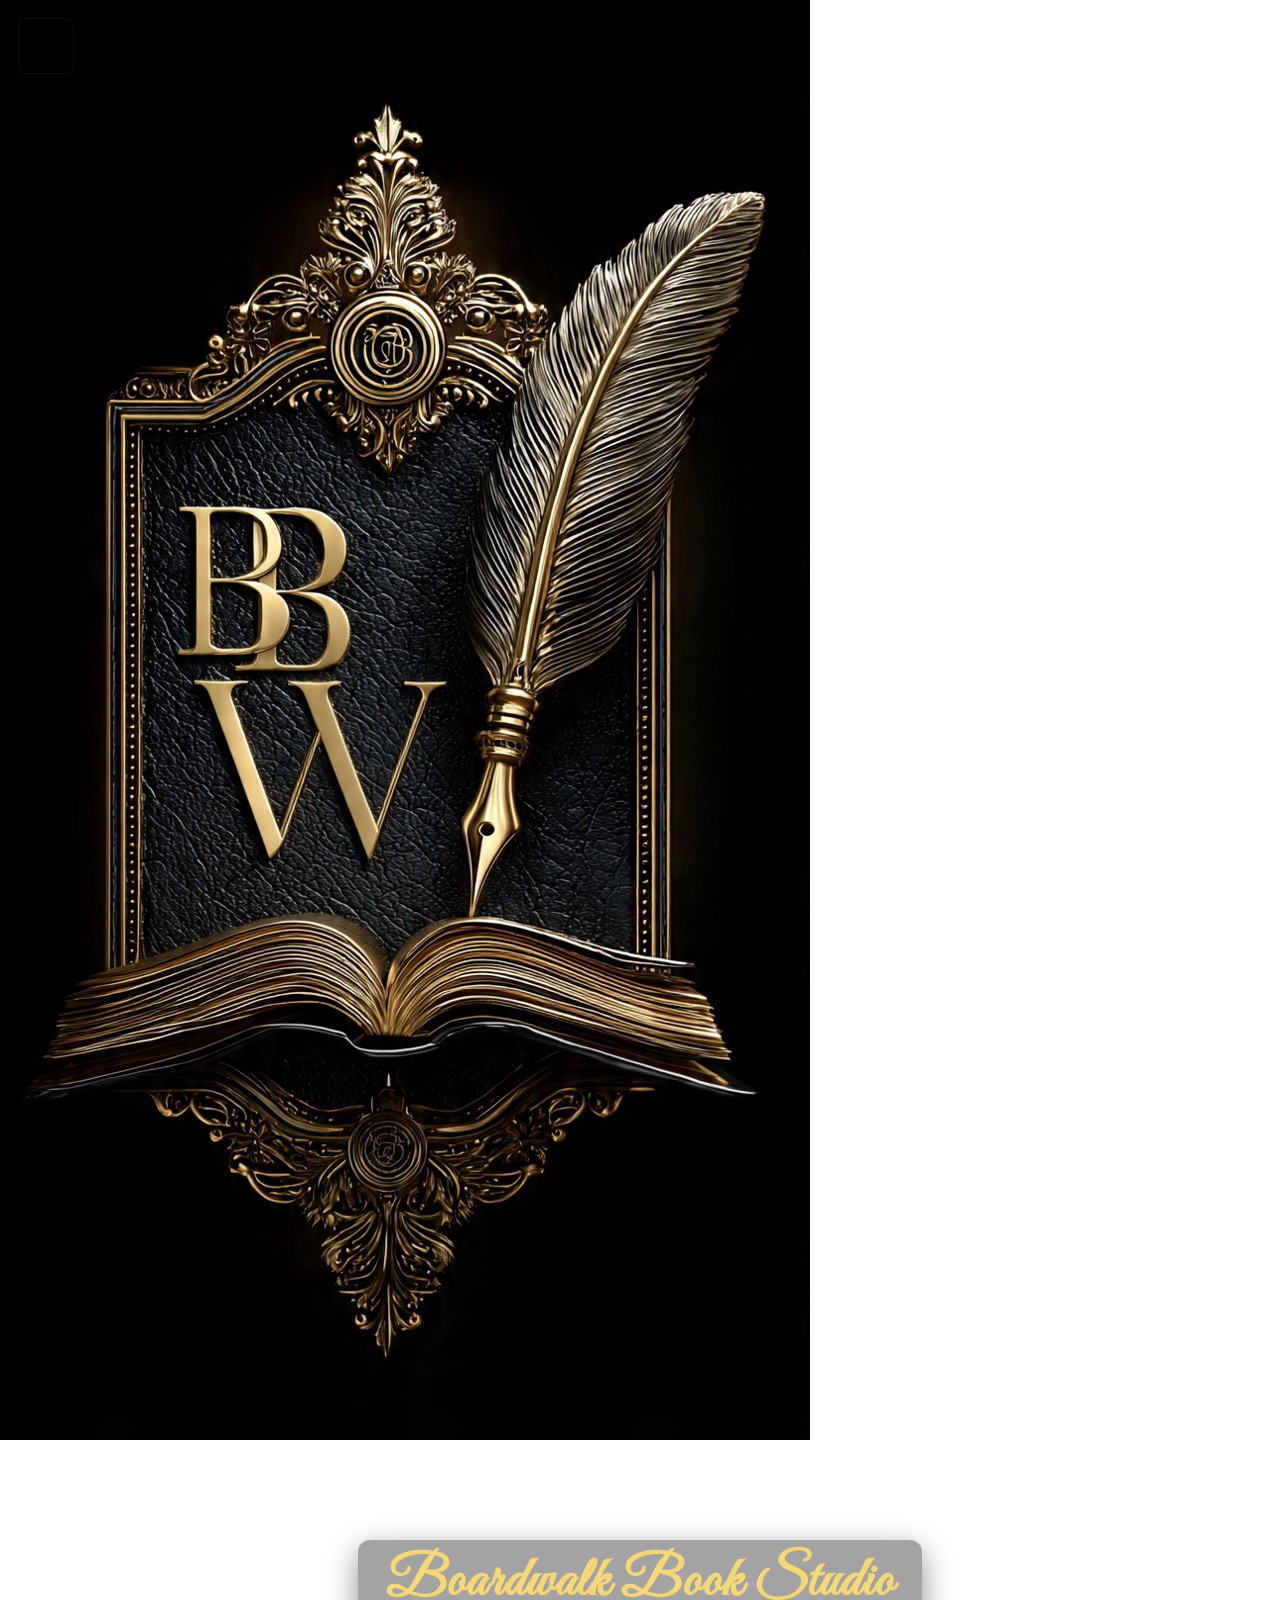
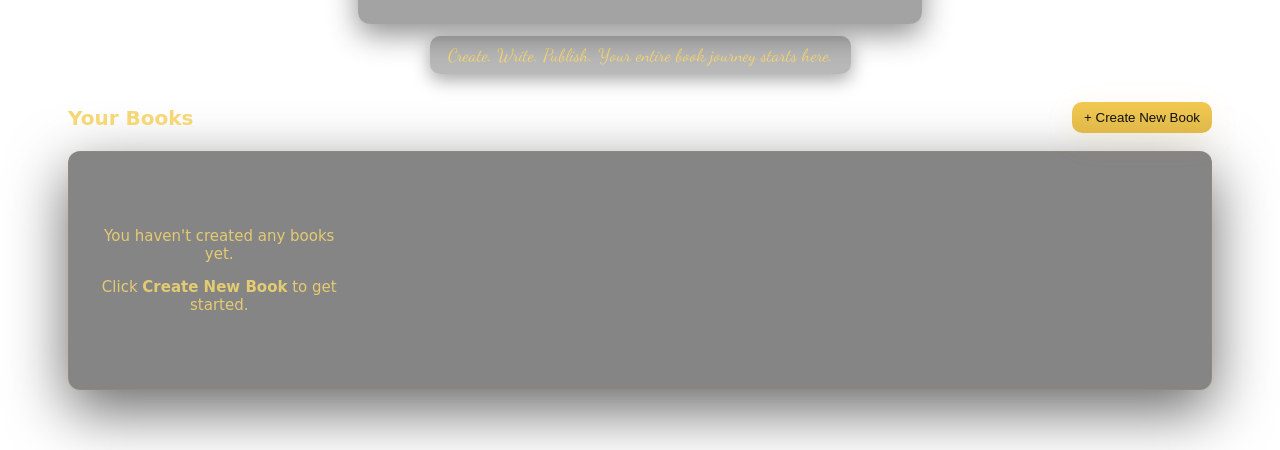
==== index.html @ 31c5962a "Update index.html" ====
<!DOCTYPE html>
<html lang="en">
<head>
  <meta charset="utf-8" />
  <title>Boardwalk Book Studio — Library</title>
  <meta name="viewport" content="width=device-width,initial-scale=1" />
  <link rel="stylesheet" href="css/main.css" />
  <link rel="stylesheet" href="css/index.css" />
</head>
<body>

  <!-- FULLSCREEN BACKGROUND IMAGE (loaded from HTML so path is explicit) -->
  <img src="img/publish-logo.JPG" alt="" aria-hidden="true" class="library-bg-img" />

  <!-- overlay for contrast -->
  <div class="library-bg-overlay" aria-hidden="true"></div>

  <!-- Top-left brand (small clickable logo) -->
  <button id="brandBtn" class="brand-btn" aria-label="Boardwalk Home" title="Boardwalk Home"></button>

  <main id="libraryApp" class="library-app" role="main">

    <!-- HERO -->
    <header class="library-hero" role="banner">
      <h1 class="library-title">Boardwalk Book Studio</h1>
      <p class="library-tagline">Create. Write. Publish. Your entire book journey starts here.</p>
    </header>

    <!-- HEADER BAR -->
    <div class="library-header">
      <h2 class="library-subtitle">Your Books</h2>
      <div class="header-actions">
        <button id="newBookBtn" class="btn btn-gold new-book-btn">+ Create New Book</button>
      </div>
    </div>

    <!-- BOOK GRID PANEL -->
    <section class="library-panel" aria-labelledby="library-heading">
      <div id="bookGrid" class="book-grid" role="list" aria-live="polite"></div>
    </section>

  </main>

  <!-- NEW BOOK MODAL -->
  <div id="newBookModal" class="modal hidden" role="dialog" aria-modal="true" aria-labelledby="modalTitle">
    <div class="modal-content">
      <h2 id="modalTitle" class="modal-title">Create New Book</h2>

      <label class="field-label">Book Title</label>
      <input id="newBookTitle" class="field-input" placeholder="Enter book title" />

      <label class="field-label">Subtitle</label>
      <input id="newBookSubtitle" class="field-input" placeholder="Optional subtitle" />

      <label class="field-label">Author Name</label>
      <input id="newBookAuthor" class="field-input" placeholder="Your name or pen name" />

      <label class="field-label">Genre</label>
      <input id="newBookGenre" class="field-input" placeholder="Fantasy, Thriller, Romance..." />

      <label class="field-label">Audience</label>
      <input id="newBookAudience" class="field-input" placeholder="Adults, YA, Middle Grade..." />

      <label class="field-label">Short Description</label>
      <textarea id="newBookDescription" class="field-input" placeholder="What is this book about?"></textarea>

      <label class="field-label">Cover Image</label>
      <input type="file" id="newBookCover" accept="image/*" class="field-input" />

      <div class="modal-actions">
        <button id="createBookConfirm" class="btn btn-gold modal-btn">Save</button>
        <button id="closeModal" class="btn modal-btn">Cancel</button>
      </div>
    </div>
  </div>

  <script src="js/index.js" type="module"></script>
</body>
</html>
---- css/main.css ----
/* css/main.css for pages/writer.html
   - three-column layout: left tree, center editor, right inspector
   - dark studio look, gold accents
   - toolbar and inspector styles
*/

:root{
  --gold: #f5d776;
  --gold-soft: #f1c94f;
  --bg-dark: #0b0b0b;
  --panel-bg: rgba(6,6,6,0.56);
  --panel-border: rgba(212,175,55,0.08);
  --ui-radius: 12px;
  --shadow-strong: 0 20px 60px rgba(0,0,0,0.6);
  --max-width: 1400px;
}

/* Reset */
* { box-sizing: border-box; }
html, body { height:100%; margin:0; padding:0; background:var(--bg-dark); font-family:Inter,system-ui,-apple-system,"Segoe UI",Roboto,Arial; color:var(--gold-soft); -webkit-font-smoothing:antialiased; }

/* Brand button */
.brand-btn { position:fixed; top:18px; left:18px; width:56px; height:56px; border-radius:8px; border:1px solid rgba(255,255,255,0.04); background:#111; z-index:60; padding:0; display:flex; align-items:center; justify-content:center; }
.brand-btn img { width:100%; height:100%; object-fit:cover; border-radius:6px; }

/* Layout container */
.writer-layout { max-width:var(--max-width); margin:0 auto; padding:36px; display:grid; grid-template-columns:320px 1fr 280px; gap:20px; align-items:start; min-height:calc(100vh - 72px); }

/* Panels */
.panel { background:var(--panel-bg); border-radius:var(--ui-radius); padding:16px; border:1px solid var(--panel-border); box-shadow:var(--shadow-strong); color:var(--gold-soft); }

/* Left sidebar */
.panel-left { overflow:auto; min-height:480px; }

/* Center editor */
.panel-center { display:flex; flex-direction:column; gap:12px; min-height:480px; }

/* Right inspector */
.panel-right { min-height:480px; }

/* Header inputs */
.panel-header { display:flex; gap:12px; align-items:center; }
.chapter-title-input { flex:1; padding:10px 12px; border-radius:10px; border:1px solid rgba(212,175,55,0.08); background:#0b0b0b; color:var(--gold-soft); font-size:18px; }
.chapter-subtitle-input { width:320px; padding:10px 12px; border-radius:10px; border:1px solid rgba(212,175,55,0.08); background:#0b0b0b; color:var(--gold-soft); }

/* Toolbar */
.toolbar { display:flex; gap:8px; align-items:center; flex-wrap:wrap; padding:6px 0; }
.tool-btn { background:transparent; border:1px solid rgba(255,255,255,0.04); color:var(--gold-soft); padding:6px 8px; border-radius:8px; cursor:pointer; font-weight:700; }
.tool-select, .tool-range { background:#0b0b0b; color:var(--gold-soft); border:1px solid rgba(212,175,55,0.06); padding:6px 8px; border-radius:8px; }

/* Editor */
.editor { flex:1; min-height:420px; padding:18px; border-radius:10px; border:1px solid rgba(212,175,55,0.06); background:linear-gradient(180deg, rgba(6,6,6,0.9), rgba(4,4,4,0.95)); color:var(--gold-soft); overflow:auto; outline:none; font-size:16px; line-height:1.6; }
.editor:empty::before { content: attr(data-placeholder); color: rgba(245,215,110,0.28); }

/* Stats */
.stats-panel { display:flex; justify-content:space-between; align-items:center; gap:12px; padding:8px 12px; border-radius:8px; background:rgba(0,0,0,0.45); color:var(--gold-soft); }

/* Tree */
.tree-block { margin-bottom:14px; color:var(--gold-soft); }
.tree-block h4 { margin:0 0 8px 0; font-size:13px; color:var(--gold-soft); font-weight:700; }
.tree-node { padding:8px 10px; border-radius:8px; cursor:pointer; color:var(--gold-soft); }
.tree-node:hover { background: rgba(212,175,55,0.06); color:var(--gold-soft); }
.tree-add-part, .tree-add-chapter { margin:8px 0; padding:6px 8px; border-radius:8px; background:rgba(212,175,55,0.06); border:none; color:var(--gold-soft); cursor:pointer; font-weight:700; }

/* Inspector */
.inspector-heading { margin:0 0 12px 0; color:var(--gold-soft); font-size:16px; }
.inspector-row { display:flex; flex-direction:column; gap:6px; margin-bottom:12px; }
.inspector-row label { font-size:12px; color:rgba(245,215,110,0.9); }
.inspector-value { background: rgba(0,0,0,0.28); padding:8px 10px; border-radius:8px; color:var(--gold-soft); border:1px solid rgba(212,175,55,0.04); min-height:28px; display:flex; align-items:center; }

/* Inspector actions */
.inspector-actions { display:flex; gap:8px; margin-top:8px; }
.dock-btn { padding:8px 10px; border-radius:8px; border:none; background:linear-gradient(180deg,var(--gold-soft),#d4a83a); color:#111; cursor:pointer; font-weight:700; }

/* Scene break style */
.scene-break { margin:12px 0; text-align:center; color:rgba(245,215,110,0.6); }

/* Empty state */
.empty-state { text-align:center; color:rgba(245,215,110,0.75); padding:20px; }

/* Responsive */
@media (max-width: 1100px) {
  .writer-layout { grid-template-columns: 280px 1fr; }
  .panel-right { display:none; } /* hide inspector on smaller screens */
}
@media (max-width: 720px) {
  .writer-layout { grid-template-columns: 1fr; padding:18px; gap:12px; }
  .chapter-subtitle-input { width:100%; }
  .brand-btn { display:none; }
}
---- css/index.css ----
/* index.css
   Final, production-ready stylesheet for the Library (index) page.
   - Fullscreen background uses img/publish-logo.JPG
   - Translucent black panels and cards
   - Hero and book titles in gold cursive
   - Gold UI accents and readable contrast
   - Paths assume this file lives in css/ and images in ../img/ or img/
*/

/* Import cursive fonts */
@import url('https://fonts.googleapis.com/css2?family=Great+Vibes&family=Dancing+Script:wght@400;700&display=swap');

:root{
  --gold: #f5d776;
  --gold-strong: #e0b84a;
  --gold-soft: #f1c94f;
  --trans-black: rgba(0,0,0,0.48);
  --trans-black-soft: rgba(0,0,0,0.30);
  --panel-border: rgba(212,175,55,0.08);
  --glass-white: rgba(255,255,255,0.06);
  --shadow-strong: 0 20px 60px rgba(0,0,0,0.6);
  --ui-radius: 12px;
  --max-width: 1200px;
}

/* Reset + base */
* { box-sizing: border-box; }
html, body {
  height: 100%;
  margin: 0;
  padding: 0;
  background: transparent;
  font-family: Inter, system-ui, -apple-system, "Segoe UI", Roboto, "Helvetica Neue", Arial;
  -webkit-font-smoothing: antialiased;
  -moz-osx-font-smoothing: grayscale;
  color: var(--gold);
}

/* Fullscreen background (image you provided) */
.library-bg {
  position: fixed;
  inset: 0;
  background:
    linear-gradient(rgba(0,0,0,0.46), rgba(0,0,0,0.56)),
    url('img/publish-logo.JPG') center/cover no-repeat;
  z-index: -1;
  will-change: transform;
}

/* Small top-left brand button (uses same image) */
.brand-btn {
  position: fixed;
  top: 18px;
  left: 18px;
  width: 56px;
  height: 56px;
  border-radius: 8px;
  background: url('img/publish-logo.JPG') center/cover no-repeat;
  background-size: cover;
  border: 1px solid rgba(255,255,255,0.06);
  box-shadow: 0 6px 20px rgba(0,0,0,0.6);
  z-index: 20;
  cursor: pointer;
}

/* Main container */
#libraryApp {
  position: relative;
  z-index: 10;
  max-width: var(--max-width);
  margin: 0 auto;
  padding: 96px 28px 60px;
  box-sizing: border-box;
}

/* HERO layout */
.library-hero {
  display: flex;
  flex-direction: column;
  align-items: center;
  gap: 12px;
  margin-bottom: 28px;
}

/* Hero title: gold cursive on translucent black block */
.library-title {
  font-family: "Great Vibes", cursive;
  font-size: 56px;
  line-height: 1;
  color: var(--gold);
  display: inline-block;
  background: rgba(0,0,0,0.36);
  padding: 14px 28px;
  border-radius: 12px;
  backdrop-filter: blur(6px);
  -webkit-backdrop-filter: blur(6px);
  box-shadow: 0 10px 30px rgba(0,0,0,0.45);
  margin: 0;
  text-align: center;
  letter-spacing: 0.02em;
}

/* Tagline: script font, gold */
.library-tagline {
  font-family: "Dancing Script", cursive;
  font-size: 18px;
  color: var(--gold);
  display: inline-block;
  background: rgba(0,0,0,0.28);
  padding: 8px 18px;
  border-radius: 10px;
  text-align: center;
  box-shadow: 0 6px 18px rgba(0,0,0,0.35);
  margin: 0;
}

/* Header bar */
.library-header {
  display: flex;
  justify-content: space-between;
  align-items: center;
  margin-bottom: 18px;
}
.library-subtitle {
  font-size: 20px;
  color: var(--gold);
  margin: 0;
}
.header-actions { display:flex; gap:12px; align-items:center; }

/* Buttons */
.btn {
  background: transparent;
  border: 1px solid rgba(245,215,110,0.08);
  color: var(--gold);
  padding: 8px 12px;
  border-radius: 10px;
  cursor: pointer;
}
.btn-gold {
  background: linear-gradient(180deg, var(--gold-soft), var(--gold-strong));
  color: #111;
  border: none;
  box-shadow: 0 8px 30px rgba(212,175,55,0.12);
}

/* Panel: translucent black */
.library-panel {
  background: var(--trans-black);
  border-radius: var(--ui-radius);
  padding: 20px;
  border: 1px solid var(--panel-border);
  box-shadow: var(--shadow-strong);
}

/* Grid */
.book-grid {
  display: grid;
  grid-template-columns: repeat(auto-fill, minmax(220px, 1fr));
  gap: 20px;
}

/* Card: translucent black card with gold text */
.book-card {
  background: rgba(0,0,0,0.36);
  border-radius: 12px;
  padding: 12px;
  color: var(--gold);
  display: flex;
  flex-direction: column;
  gap: 10px;
  border: 1px solid rgba(212,175,55,0.06);
  transition: transform .18s ease, box-shadow .18s ease;
  backdrop-filter: blur(4px);
}
.book-card:hover {
  transform: translateY(-6px);
  box-shadow: 0 18px 40px rgba(0,0,0,0.6), 0 0 18px rgba(245,215,110,0.06);
  border-color: rgba(245,215,110,0.12);
}

/* Cover */
.book-cover {
  height: 150px;
  border-radius: 8px;
  overflow: hidden;
  background: linear-gradient(180deg,#111,#000);
  display: flex;
  align-items: center;
  justify-content: center;
  border: 1px solid rgba(212,175,55,0.04);
}
.book-cover img { width:100%; height:100%; object-fit:cover; }

/* Info - book title uses cursive gold on translucent black label */
.book-title {
  font-family: "Dancing Script", cursive;
  font-size: 20px;
  color: var(--gold);
  display: inline-block;
  background: rgba(0,0,0,0.28);
  padding: 6px 10px;
  border-radius: 8px;
  box-shadow: 0 6px 18px rgba(0,0,0,0.28);
  margin-bottom: 4px;
}
.book-subtitle {
  font-size: 13px;
  color: rgba(245,215,110,0.95);
}
.book-author {
  font-size: 12px;
  color: rgba(245,215,110,0.85);
}

/* Actions */
.book-actions { display:flex; gap:8px; margin-top:6px; }
.book-actions button { padding:6px 8px; border-radius:8px; border:none; background:rgba(245,215,110,0.08); color:#111; cursor:pointer; }

/* Empty state */
.empty-state { text-align:center; color: rgba(245,215,110,0.85); padding:40px 0; font-size:15px; }

/* Modal */
.modal {
  position: fixed;
  inset: 0;
  display: flex;
  align-items: center;
  justify-content: center;
  background: rgba(0,0,0,0.72);
  z-index: 9999;
}
.modal.hidden { display: none; }
.modal-content {
  width: 420px;
  background: rgba(0,0,0,0.36);
  border-radius: 12px;
  padding: 22px;
  border: 1px solid rgba(212,175,55,0.08);
  box-shadow: 0 20px 60px rgba(0,0,0,0.7);
  backdrop-filter: blur(6px);
}
.modal-title { color: var(--gold); text-align:center; margin:0 0 12px 0; font-size:20px; }
.field-input, textarea.field-input {
  width:100%;
  padding:10px;
  border-radius:8px;
  border:1px solid rgba(212,175,55,0.06);
  background: rgba(0,0,0,0.28);
  color: var(--gold);
  margin-bottom:10px;
  box-sizing:border-box;
}
.modal-actions { display:flex; gap:10px; justify-content:space-between; }
.modal-btn { width:48%; padding:10px; border-radius:8px; cursor:pointer; }

/* Accessibility: focus outlines */
button:focus, input:focus, textarea:focus {
  outline: 2px solid rgba(245,215,110,0.35);
  outline-offset: 2px;
}

/* Responsive tweaks */
@media (max-width: 720px) {
  .library-title { font-size: 36px; padding: 10px 18px; }
  .library-tagline { font-size: 14px; padding: 6px 12px; }
  #libraryApp { padding: 64px 18px 40px; }
  .book-grid { grid-template-columns: repeat(auto-fill, minmax(180px, 1fr)); gap:14px; }
  .book-cover { height: 130px; }
}
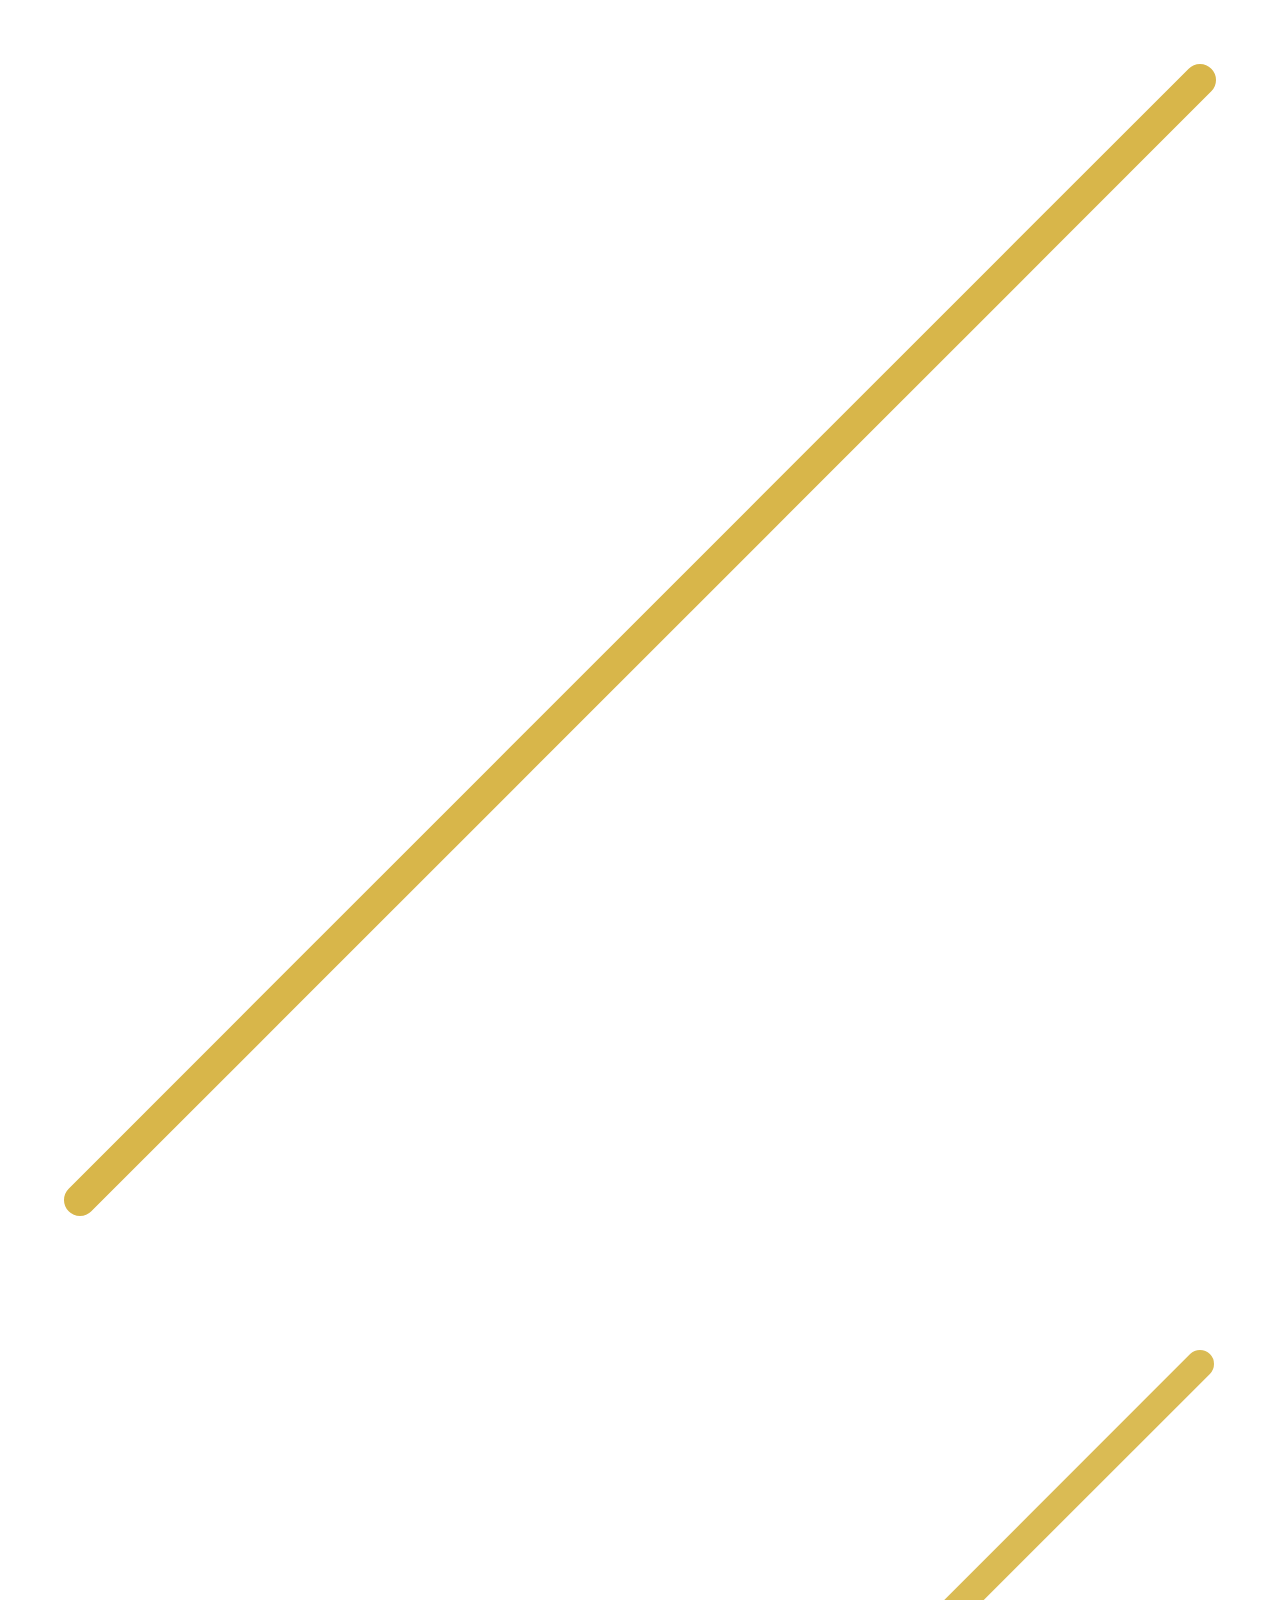
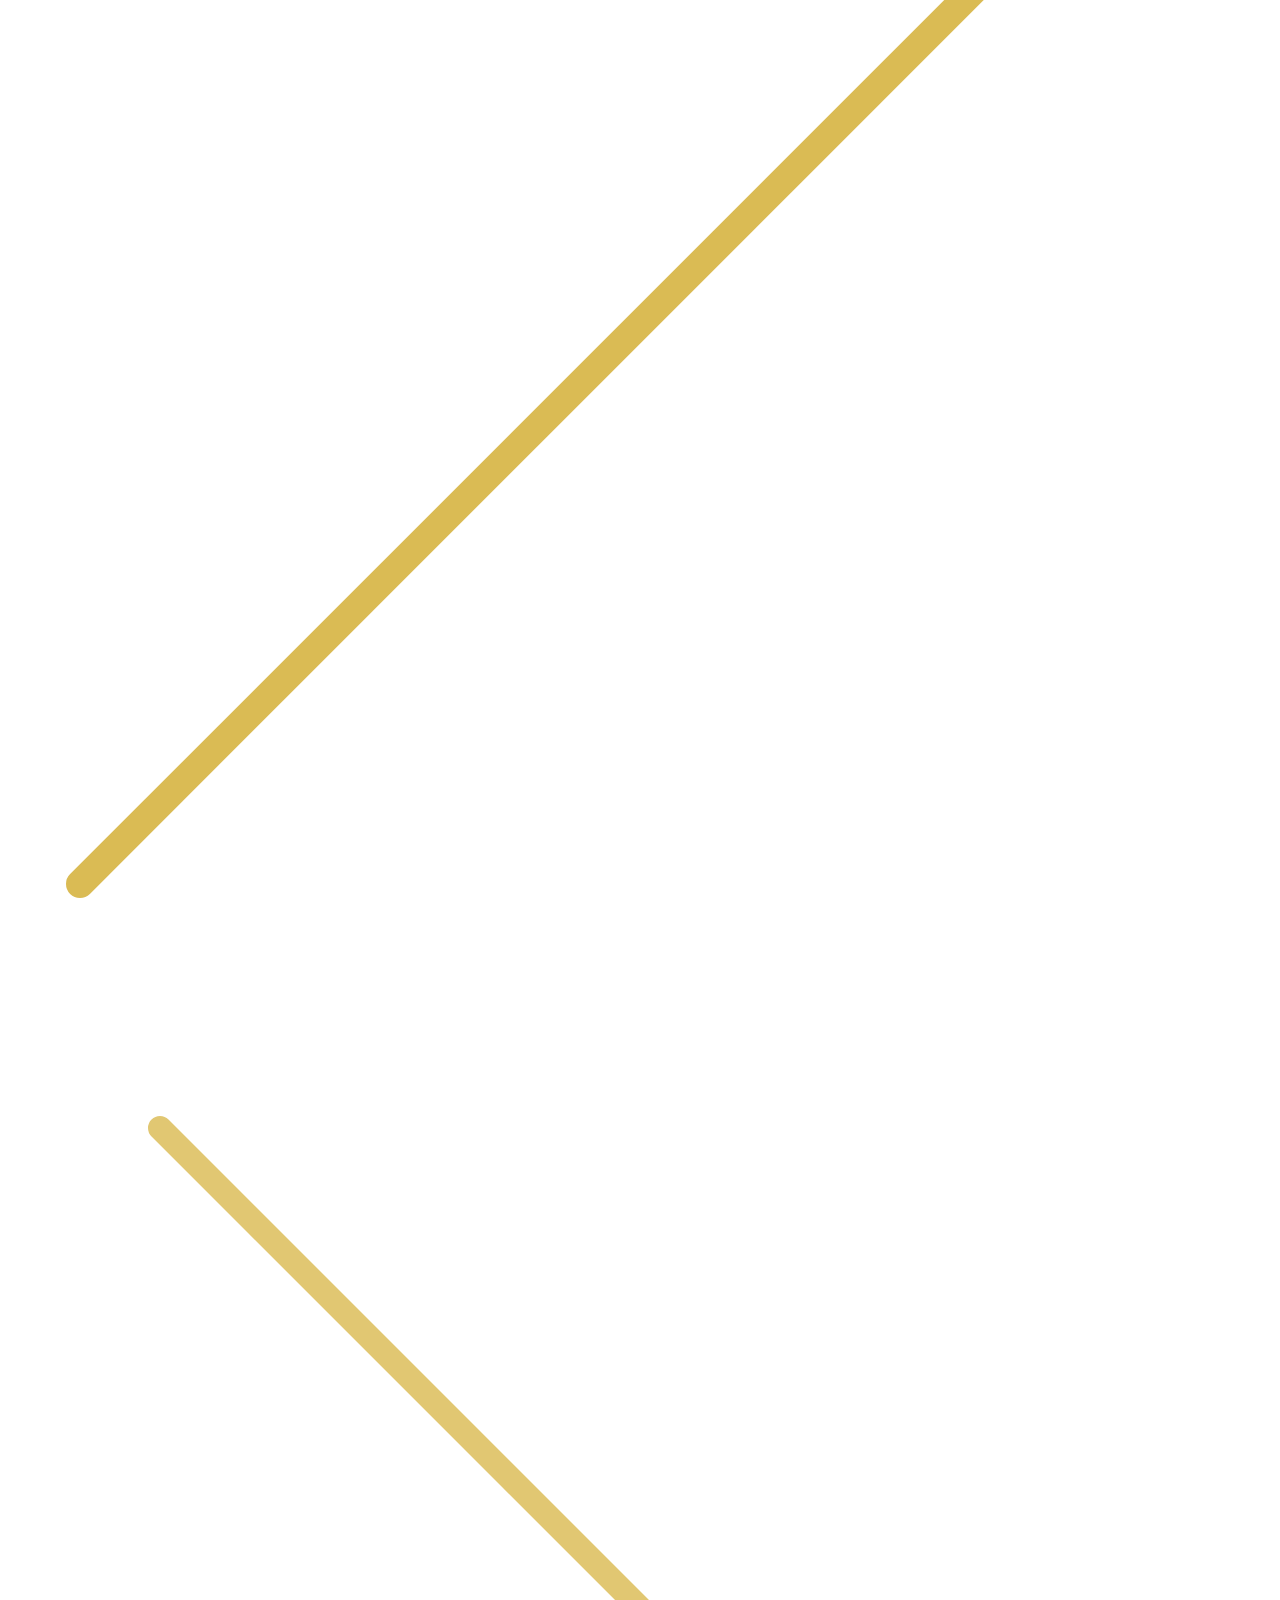
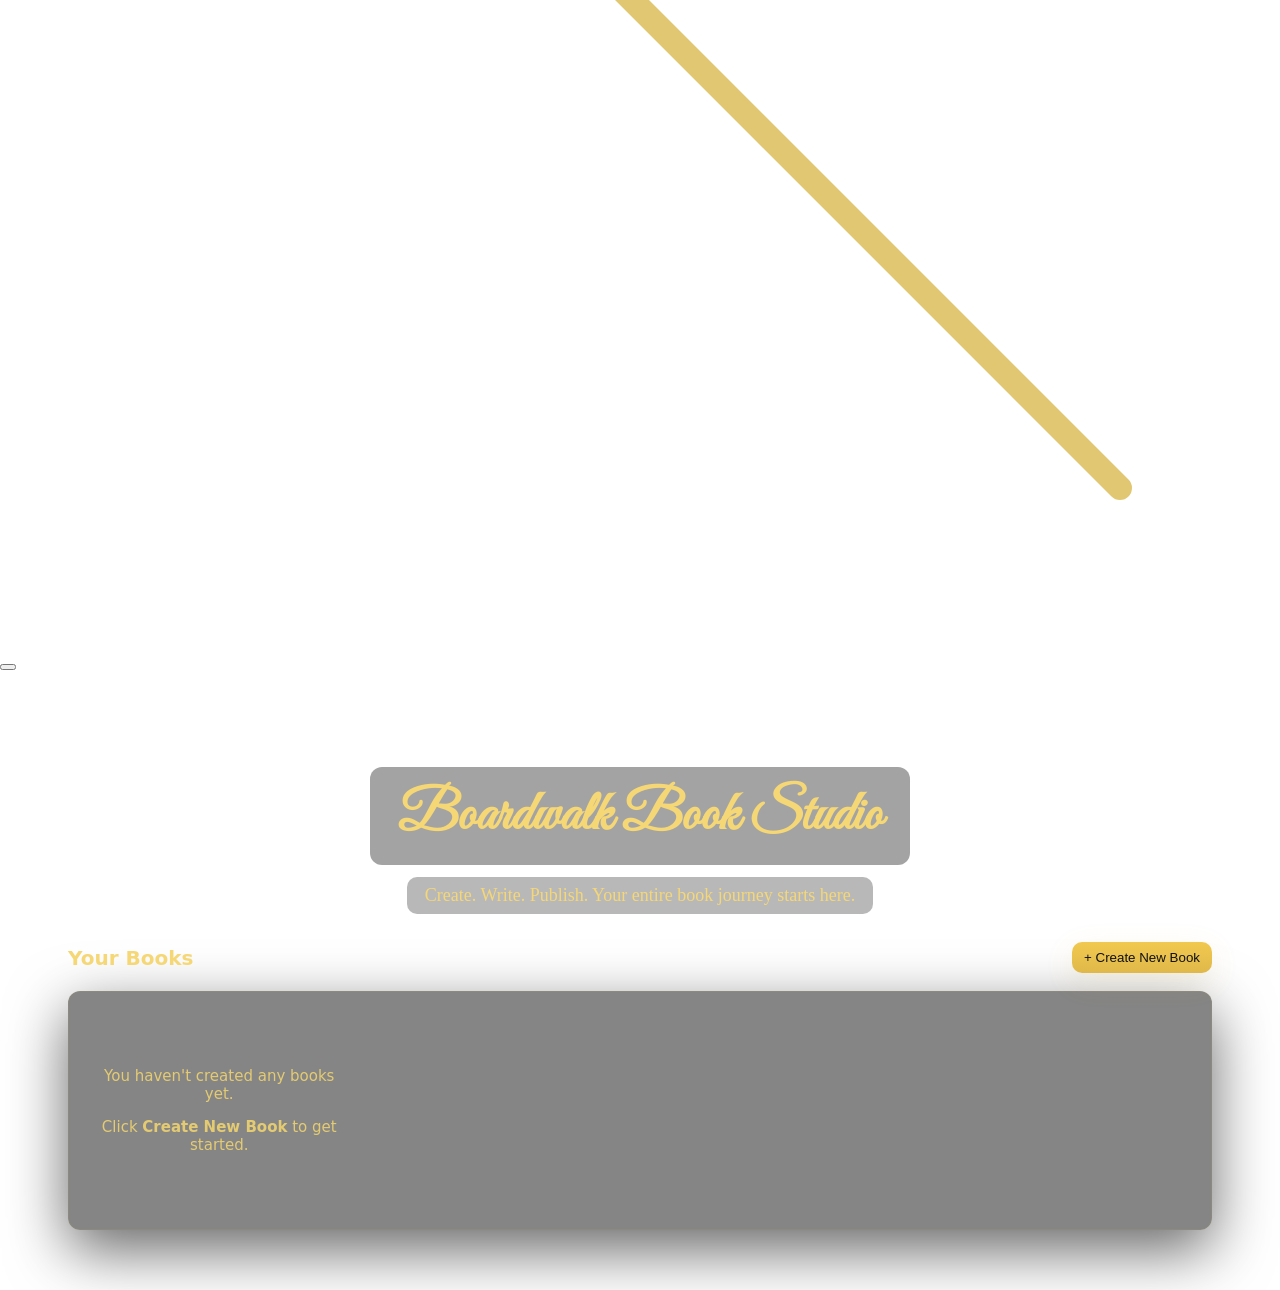
==== commit 70af6c91: "Update index.html" ====
--- a/index.html
+++ b/index.html
@@ -4,16 +4,31 @@
   <meta charset="utf-8" />
   <title>Boardwalk Book Studio — Library</title>
   <meta name="viewport" content="width=device-width,initial-scale=1" />
-  <link rel="stylesheet" href="css/main.css" />
+
+  <!-- ONLY index.css is loaded here (main.css removed as requested) -->
   <link rel="stylesheet" href="css/index.css" />
+
+  <!-- Fonts -->
+  <link rel="preconnect" href="https://fonts.googleapis.com">
+  <link rel="preconnect" href="https://fonts.gstatic.com" crossorigin>
+  <link href="https://fonts.googleapis.com/css2?family=Great+Vibes&family=Cormorant+Garamond:wght@600;700&display=swap" rel="stylesheet">
+
+  <!-- Favicon / social preview -->
+  <link rel="icon" type="image/jpeg" href="img/publish-logo.jpg" />
+  <meta property="og:title" content="Boardwalk Book Studio" />
+  <meta property="og:description" content="Create. Write. Publish. Your entire book journey starts here." />
+  <meta property="og:image" content="img/publish-logo.jpg" />
+  <meta name="twitter:card" content="summary_large_image" />
+  <meta name="twitter:image" content="img/publish-logo.jpg" />
 </head>
 <body>
 
-  <!-- FULLSCREEN BACKGROUND IMAGE (loaded from HTML so path is explicit) -->
-  <img src="img/publish-logo.JPG" alt="" aria-hidden="true" class="library-bg-img" />
-
-  <!-- overlay for contrast -->
-  <div class="library-bg-overlay" aria-hidden="true"></div>
+  <!-- Decorative feathers (non-blocking) -->
+  <div class="feathers" aria-hidden="true">
+    <svg class="feather f1" viewBox="0 0 64 64" xmlns="http://www.w3.org/2000/svg" aria-hidden="true"><path d="M4 60c18-18 40-40 56-56" fill="none" stroke="rgba(212,175,55,0.9)" stroke-width="1.6" stroke-linecap="round" stroke-linejoin="round"/></svg>
+    <svg class="feather f2" viewBox="0 0 64 64" xmlns="http://www.w3.org/2000/svg" aria-hidden="true"><path d="M60 4C42 22 20 44 4 60" fill="none" stroke="rgba(212,175,55,0.85)" stroke-width="1.4" stroke-linecap="round" stroke-linejoin="round"/></svg>
+    <svg class="feather f3" viewBox="0 0 64 64" xmlns="http://www.w3.org/2000/svg" aria-hidden="true"><path d="M8 8c14 14 28 28 48 48" fill="none" stroke="rgba(212,175,55,0.7)" stroke-width="1.2" stroke-linecap="round" stroke-linejoin="round"/></svg>
+  </div>
 
   <!-- Top-left brand (small clickable logo) -->
   <button id="brandBtn" class="brand-btn" aria-label="Boardwalk Home" title="Boardwalk Home"></button>
--- a/css/index.css
+++ b/css/index.css
@@ -1,21 +1,14 @@
 /* index.css
-   Final, production-ready stylesheet for the Library (index) page.
-   - Fullscreen background uses img/publish-logo.JPG
-   - Translucent black panels and cards
-   - Hero and book titles in gold cursive
-   - Gold UI accents and readable contrast
-   - Paths assume this file lives in css/ and images in ../img/ or img/
+   Background image logic removed.
+   This file no longer references or loads any background image.
+   Place this file at css/index.css
 */
-
-/* Import cursive fonts */
-@import url('https://fonts.googleapis.com/css2?family=Great+Vibes&family=Dancing+Script:wght@400;700&display=swap');
 
 :root{
   --gold: #f5d776;
   --gold-strong: #e0b84a;
   --gold-soft: #f1c94f;
   --trans-black: rgba(0,0,0,0.48);
-  --trans-black-soft: rgba(0,0,0,0.30);
   --panel-border: rgba(212,175,55,0.08);
   --glass-white: rgba(255,255,255,0.06);
   --shadow-strong: 0 20px 60px rgba(0,0,0,0.6);
@@ -29,38 +22,11 @@
   height: 100%;
   margin: 0;
   padding: 0;
-  background: transparent;
+  background: transparent; /* no background image logic here */
   font-family: Inter, system-ui, -apple-system, "Segoe UI", Roboto, "Helvetica Neue", Arial;
   -webkit-font-smoothing: antialiased;
   -moz-osx-font-smoothing: grayscale;
   color: var(--gold);
-}
-
-/* Fullscreen background (image you provided) */
-.library-bg {
-  position: fixed;
-  inset: 0;
-  background:
-    linear-gradient(rgba(0,0,0,0.46), rgba(0,0,0,0.56)),
-    url('img/publish-logo.JPG') center/cover no-repeat;
-  z-index: -1;
-  will-change: transform;
-}
-
-/* Small top-left brand button (uses same image) */
-.brand-btn {
-  position: fixed;
-  top: 18px;
-  left: 18px;
-  width: 56px;
-  height: 56px;
-  border-radius: 8px;
-  background: url('img/publish-logo.JPG') center/cover no-repeat;
-  background-size: cover;
-  border: 1px solid rgba(255,255,255,0.06);
-  box-shadow: 0 6px 20px rgba(0,0,0,0.6);
-  z-index: 20;
-  cursor: pointer;
 }
 
 /* Main container */
@@ -73,145 +39,38 @@
   box-sizing: border-box;
 }
 
-/* HERO layout */
-.library-hero {
-  display: flex;
-  flex-direction: column;
-  align-items: center;
-  gap: 12px;
-  margin-bottom: 28px;
-}
-
-/* Hero title: gold cursive on translucent black block */
-.library-title {
-  font-family: "Great Vibes", cursive;
-  font-size: 56px;
-  line-height: 1;
-  color: var(--gold);
-  display: inline-block;
-  background: rgba(0,0,0,0.36);
-  padding: 14px 28px;
-  border-radius: 12px;
-  backdrop-filter: blur(6px);
-  -webkit-backdrop-filter: blur(6px);
-  box-shadow: 0 10px 30px rgba(0,0,0,0.45);
-  margin: 0;
-  text-align: center;
-  letter-spacing: 0.02em;
-}
-
-/* Tagline: script font, gold */
-.library-tagline {
-  font-family: "Dancing Script", cursive;
-  font-size: 18px;
-  color: var(--gold);
-  display: inline-block;
-  background: rgba(0,0,0,0.28);
-  padding: 8px 18px;
-  border-radius: 10px;
-  text-align: center;
-  box-shadow: 0 6px 18px rgba(0,0,0,0.35);
-  margin: 0;
-}
+/* Hero */
+.library-hero { display:flex; flex-direction:column; align-items:center; gap:12px; margin-bottom:28px; }
+.library-title { font-family: "Great Vibes", cursive; font-size:56px; color:var(--gold); background: rgba(0,0,0,0.36); padding:14px 28px; border-radius:12px; margin:0; }
+.library-tagline { font-family: "Dancing Script", cursive; font-size:18px; color:var(--gold); background: rgba(0,0,0,0.28); padding:8px 18px; border-radius:10px; margin:0; }
 
 /* Header bar */
-.library-header {
-  display: flex;
-  justify-content: space-between;
-  align-items: center;
-  margin-bottom: 18px;
-}
-.library-subtitle {
-  font-size: 20px;
-  color: var(--gold);
-  margin: 0;
-}
+.library-header { display:flex; justify-content:space-between; align-items:center; margin-bottom:18px; }
+.library-subtitle { font-size:20px; color:var(--gold); margin:0; }
 .header-actions { display:flex; gap:12px; align-items:center; }
 
 /* Buttons */
-.btn {
-  background: transparent;
-  border: 1px solid rgba(245,215,110,0.08);
-  color: var(--gold);
-  padding: 8px 12px;
-  border-radius: 10px;
-  cursor: pointer;
-}
-.btn-gold {
-  background: linear-gradient(180deg, var(--gold-soft), var(--gold-strong));
-  color: #111;
-  border: none;
-  box-shadow: 0 8px 30px rgba(212,175,55,0.12);
-}
+.btn { background: transparent; border: 1px solid rgba(245,215,110,0.08); color: var(--gold); padding:8px 12px; border-radius:10px; cursor:pointer; }
+.btn-gold { background: linear-gradient(180deg, var(--gold-soft), var(--gold-strong)); color:#111; border:none; box-shadow:0 8px 30px rgba(212,175,55,0.12); }
 
-/* Panel: translucent black */
-.library-panel {
-  background: var(--trans-black);
-  border-radius: var(--ui-radius);
-  padding: 20px;
-  border: 1px solid var(--panel-border);
-  box-shadow: var(--shadow-strong);
-}
+/* Panel */
+.library-panel { background: var(--trans-black); border-radius: var(--ui-radius); padding:20px; border:1px solid var(--panel-border); box-shadow: var(--shadow-strong); }
 
 /* Grid */
-.book-grid {
-  display: grid;
-  grid-template-columns: repeat(auto-fill, minmax(220px, 1fr));
-  gap: 20px;
-}
+.book-grid { display:grid; grid-template-columns: repeat(auto-fill, minmax(220px, 1fr)); gap:20px; }
 
-/* Card: translucent black card with gold text */
-.book-card {
-  background: rgba(0,0,0,0.36);
-  border-radius: 12px;
-  padding: 12px;
-  color: var(--gold);
-  display: flex;
-  flex-direction: column;
-  gap: 10px;
-  border: 1px solid rgba(212,175,55,0.06);
-  transition: transform .18s ease, box-shadow .18s ease;
-  backdrop-filter: blur(4px);
-}
-.book-card:hover {
-  transform: translateY(-6px);
-  box-shadow: 0 18px 40px rgba(0,0,0,0.6), 0 0 18px rgba(245,215,110,0.06);
-  border-color: rgba(245,215,110,0.12);
-}
+/* Card */
+.book-card { background: rgba(0,0,0,0.36); border-radius:12px; padding:12px; color:var(--gold); display:flex; flex-direction:column; gap:10px; border:1px solid rgba(212,175,55,0.06); transition: transform .18s ease, box-shadow .18s ease; backdrop-filter: blur(4px); }
+.book-card:hover { transform: translateY(-6px); box-shadow: 0 18px 40px rgba(0,0,0,0.6), 0 0 18px rgba(245,215,110,0.06); border-color: rgba(245,215,110,0.12); }
 
 /* Cover */
-.book-cover {
-  height: 150px;
-  border-radius: 8px;
-  overflow: hidden;
-  background: linear-gradient(180deg,#111,#000);
-  display: flex;
-  align-items: center;
-  justify-content: center;
-  border: 1px solid rgba(212,175,55,0.04);
-}
+.book-cover { height:150px; border-radius:8px; overflow:hidden; background: linear-gradient(180deg,#111,#000); display:flex; align-items:center; justify-content:center; border:1px solid rgba(212,175,55,0.04); }
 .book-cover img { width:100%; height:100%; object-fit:cover; }
 
-/* Info - book title uses cursive gold on translucent black label */
-.book-title {
-  font-family: "Dancing Script", cursive;
-  font-size: 20px;
-  color: var(--gold);
-  display: inline-block;
-  background: rgba(0,0,0,0.28);
-  padding: 6px 10px;
-  border-radius: 8px;
-  box-shadow: 0 6px 18px rgba(0,0,0,0.28);
-  margin-bottom: 4px;
-}
-.book-subtitle {
-  font-size: 13px;
-  color: rgba(245,215,110,0.95);
-}
-.book-author {
-  font-size: 12px;
-  color: rgba(245,215,110,0.85);
-}
+/* Info */
+.book-title { font-family: "Dancing Script", cursive; font-size:20px; color:var(--gold); display:inline-block; background: rgba(0,0,0,0.28); padding:6px 10px; border-radius:8px; box-shadow:0 6px 18px rgba(0,0,0,0.28); margin-bottom:4px; }
+.book-subtitle { font-size:13px; color: rgba(245,215,110,0.95); }
+.book-author { font-size:12px; color: rgba(245,215,110,0.85); }
 
 /* Actions */
 .book-actions { display:flex; gap:8px; margin-top:6px; }
@@ -221,50 +80,22 @@
 .empty-state { text-align:center; color: rgba(245,215,110,0.85); padding:40px 0; font-size:15px; }
 
 /* Modal */
-.modal {
-  position: fixed;
-  inset: 0;
-  display: flex;
-  align-items: center;
-  justify-content: center;
-  background: rgba(0,0,0,0.72);
-  z-index: 9999;
-}
-.modal.hidden { display: none; }
-.modal-content {
-  width: 420px;
-  background: rgba(0,0,0,0.36);
-  border-radius: 12px;
-  padding: 22px;
-  border: 1px solid rgba(212,175,55,0.08);
-  box-shadow: 0 20px 60px rgba(0,0,0,0.7);
-  backdrop-filter: blur(6px);
-}
+.modal { position: fixed; inset: 0; display:flex; align-items:center; justify-content:center; background: rgba(0,0,0,0.72); z-index:9999; }
+.modal.hidden { display:none; }
+.modal-content { width:420px; background: rgba(0,0,0,0.36); border-radius:12px; padding:22px; border:1px solid rgba(212,175,55,0.08); box-shadow:0 20px 60px rgba(0,0,0,0.7); backdrop-filter: blur(6px); }
 .modal-title { color: var(--gold); text-align:center; margin:0 0 12px 0; font-size:20px; }
-.field-input, textarea.field-input {
-  width:100%;
-  padding:10px;
-  border-radius:8px;
-  border:1px solid rgba(212,175,55,0.06);
-  background: rgba(0,0,0,0.28);
-  color: var(--gold);
-  margin-bottom:10px;
-  box-sizing:border-box;
-}
+.field-input, textarea.field-input { width:100%; padding:10px; border-radius:8px; border:1px solid rgba(212,175,55,0.06); background: rgba(0,0,0,0.28); color: var(--gold); margin-bottom:10px; box-sizing:border-box; }
 .modal-actions { display:flex; gap:10px; justify-content:space-between; }
 .modal-btn { width:48%; padding:10px; border-radius:8px; cursor:pointer; }
 
 /* Accessibility: focus outlines */
-button:focus, input:focus, textarea:focus {
-  outline: 2px solid rgba(245,215,110,0.35);
-  outline-offset: 2px;
-}
+button:focus, input:focus, textarea:focus { outline: 2px solid rgba(245,215,110,0.35); outline-offset:2px; }
 
 /* Responsive tweaks */
 @media (max-width: 720px) {
-  .library-title { font-size: 36px; padding: 10px 18px; }
-  .library-tagline { font-size: 14px; padding: 6px 12px; }
-  #libraryApp { padding: 64px 18px 40px; }
+  .library-title { font-size:36px; padding:10px 18px; }
+  .library-tagline { font-size:14px; padding:6px 12px; }
+  #libraryApp { padding:64px 18px 40px; }
   .book-grid { grid-template-columns: repeat(auto-fill, minmax(180px, 1fr)); gap:14px; }
-  .book-cover { height: 130px; }
+  .book-cover { height:130px; }
 }
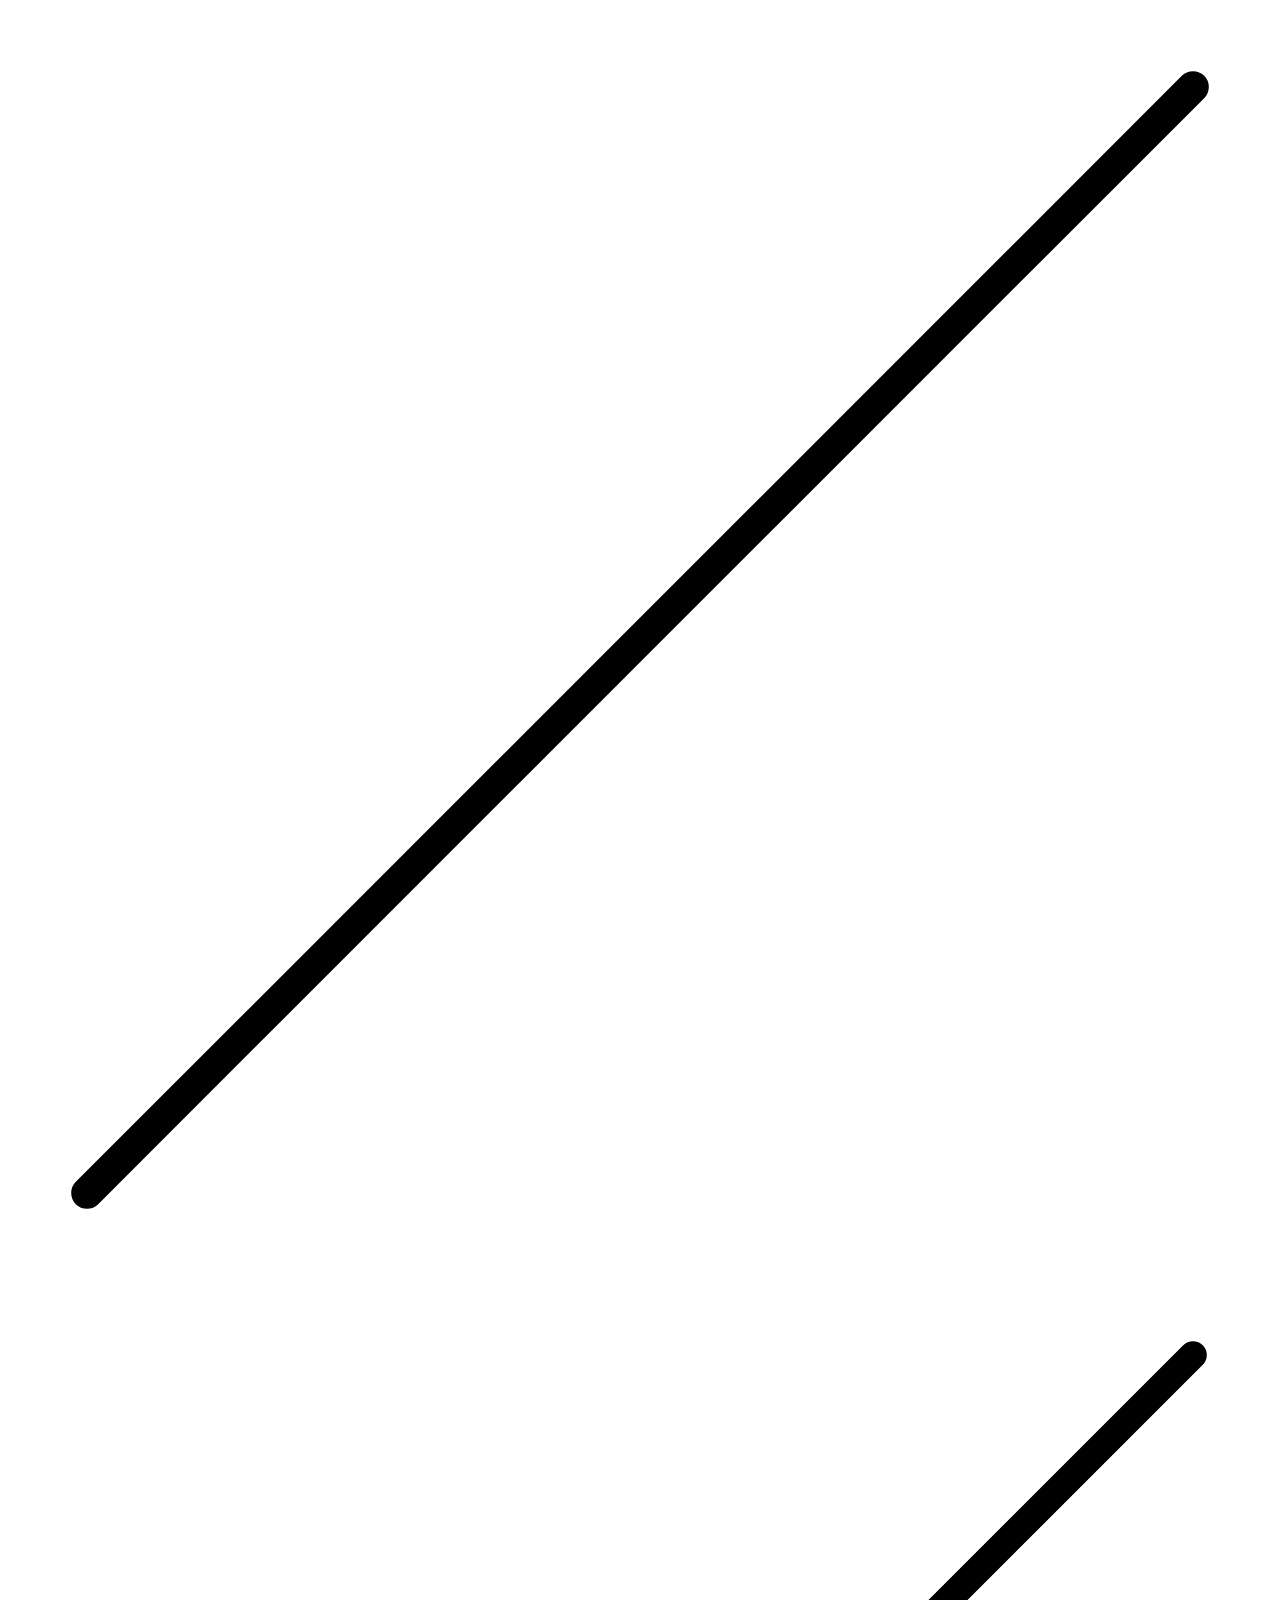
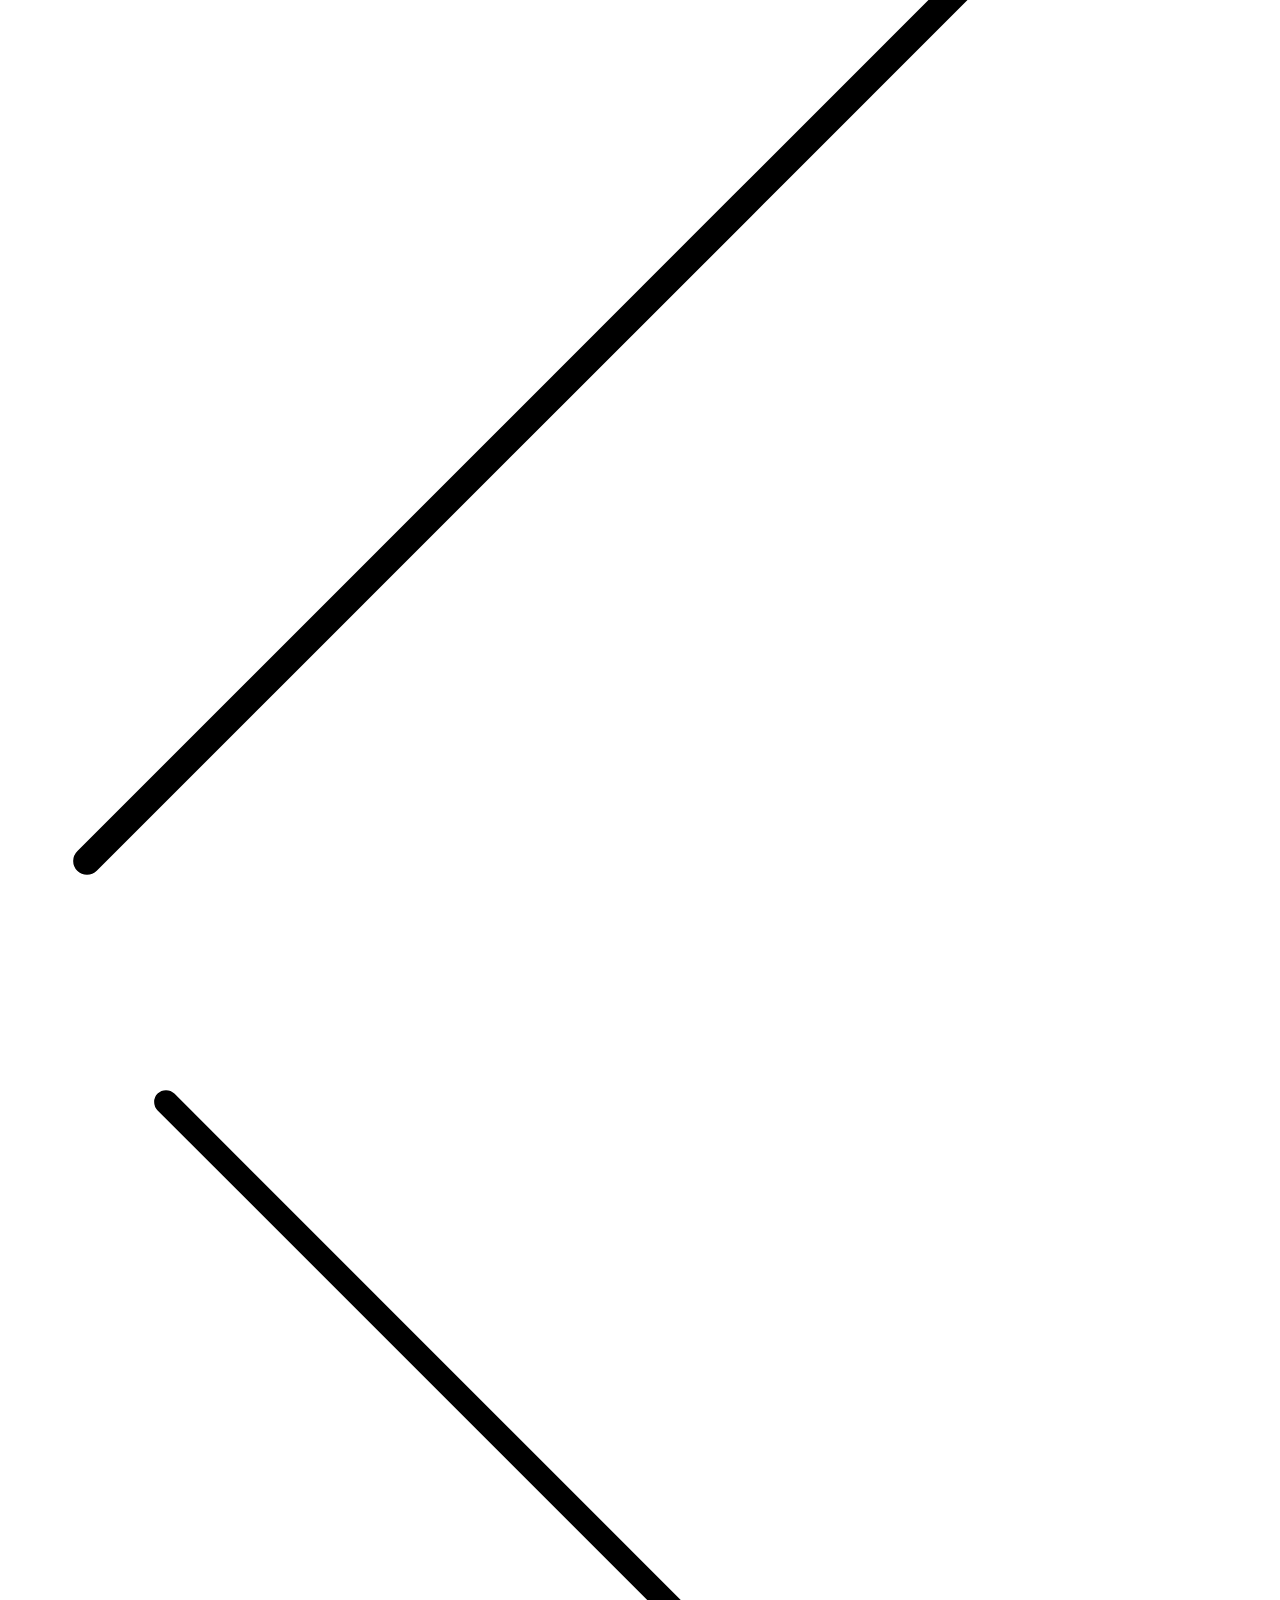
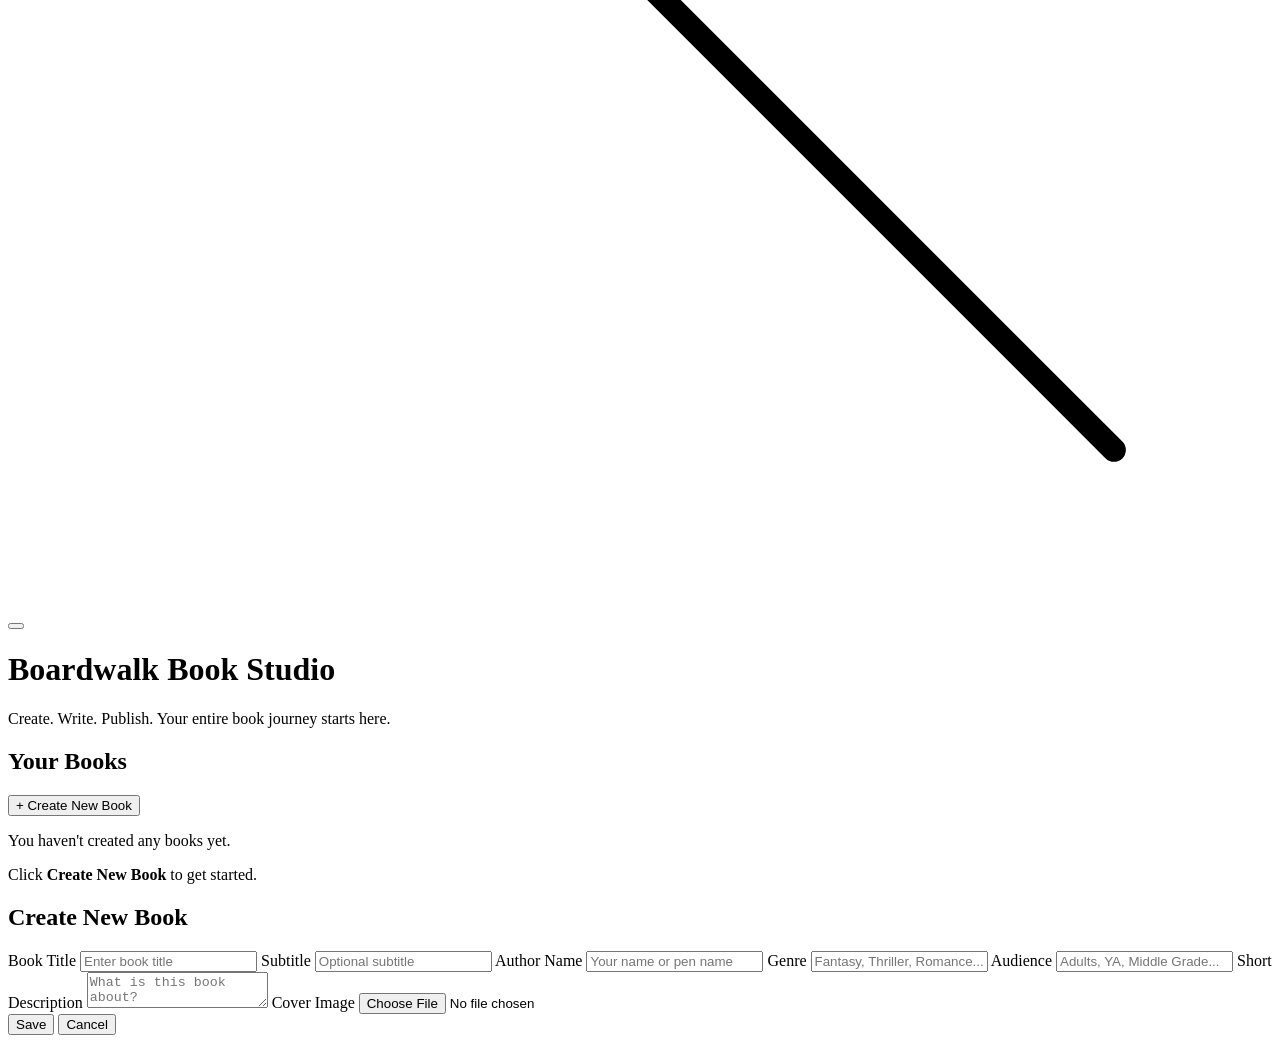
==== commit 6315ded1: "Update index.html" ====
--- a/index.html
+++ b/index.html
@@ -5,15 +5,7 @@
   <title>Boardwalk Book Studio — Library</title>
   <meta name="viewport" content="width=device-width,initial-scale=1" />
 
-  <!-- ONLY index.css is loaded here (main.css removed as requested) -->
-  <link rel="stylesheet" href="css/index.css" />
-
-  <!-- Fonts -->
-  <link rel="preconnect" href="https://fonts.googleapis.com">
-  <link rel="preconnect" href="https://fonts.gstatic.com" crossorigin>
-  <link href="https://fonts.googleapis.com/css2?family=Great+Vibes&family=Cormorant+Garamond:wght@600;700&display=swap" rel="stylesheet">
-
-  <!-- Favicon / social preview -->
+  <!-- Favicon / social preview (keeps images but no CSS) -->
   <link rel="icon" type="image/jpeg" href="img/publish-logo.jpg" />
   <meta property="og:title" content="Boardwalk Book Studio" />
   <meta property="og:description" content="Create. Write. Publish. Your entire book journey starts here." />
@@ -23,14 +15,20 @@
 </head>
 <body>
 
-  <!-- Decorative feathers (non-blocking) -->
+  <!-- Decorative feathers (SVGs only, no styling here) -->
   <div class="feathers" aria-hidden="true">
-    <svg class="feather f1" viewBox="0 0 64 64" xmlns="http://www.w3.org/2000/svg" aria-hidden="true"><path d="M4 60c18-18 40-40 56-56" fill="none" stroke="rgba(212,175,55,0.9)" stroke-width="1.6" stroke-linecap="round" stroke-linejoin="round"/></svg>
-    <svg class="feather f2" viewBox="0 0 64 64" xmlns="http://www.w3.org/2000/svg" aria-hidden="true"><path d="M60 4C42 22 20 44 4 60" fill="none" stroke="rgba(212,175,55,0.85)" stroke-width="1.4" stroke-linecap="round" stroke-linejoin="round"/></svg>
-    <svg class="feather f3" viewBox="0 0 64 64" xmlns="http://www.w3.org/2000/svg" aria-hidden="true"><path d="M8 8c14 14 28 28 48 48" fill="none" stroke="rgba(212,175,55,0.7)" stroke-width="1.2" stroke-linecap="round" stroke-linejoin="round"/></svg>
+    <svg class="feather f1" viewBox="0 0 64 64" xmlns="http://www.w3.org/2000/svg" aria-hidden="true">
+      <path d="M4 60c18-18 40-40 56-56" fill="none" stroke="currentColor" stroke-width="1.6" stroke-linecap="round" stroke-linejoin="round"/>
+    </svg>
+    <svg class="feather f2" viewBox="0 0 64 64" xmlns="http://www.w3.org/2000/svg" aria-hidden="true">
+      <path d="M60 4C42 22 20 44 4 60" fill="none" stroke="currentColor" stroke-width="1.4" stroke-linecap="round" stroke-linejoin="round"/>
+    </svg>
+    <svg class="feather f3" viewBox="0 0 64 64" xmlns="http://www.w3.org/2000/svg" aria-hidden="true">
+      <path d="M8 8c14 14 28 28 48 48" fill="none" stroke="currentColor" stroke-width="1.2" stroke-linecap="round" stroke-linejoin="round"/>
+    </svg>
   </div>
 
-  <!-- Top-left brand (small clickable logo) -->
+  <!-- Top-left brand (button has no inline styles or CSS links) -->
   <button id="brandBtn" class="brand-btn" aria-label="Boardwalk Home" title="Boardwalk Home"></button>
 
   <main id="libraryApp" class="library-app" role="main">
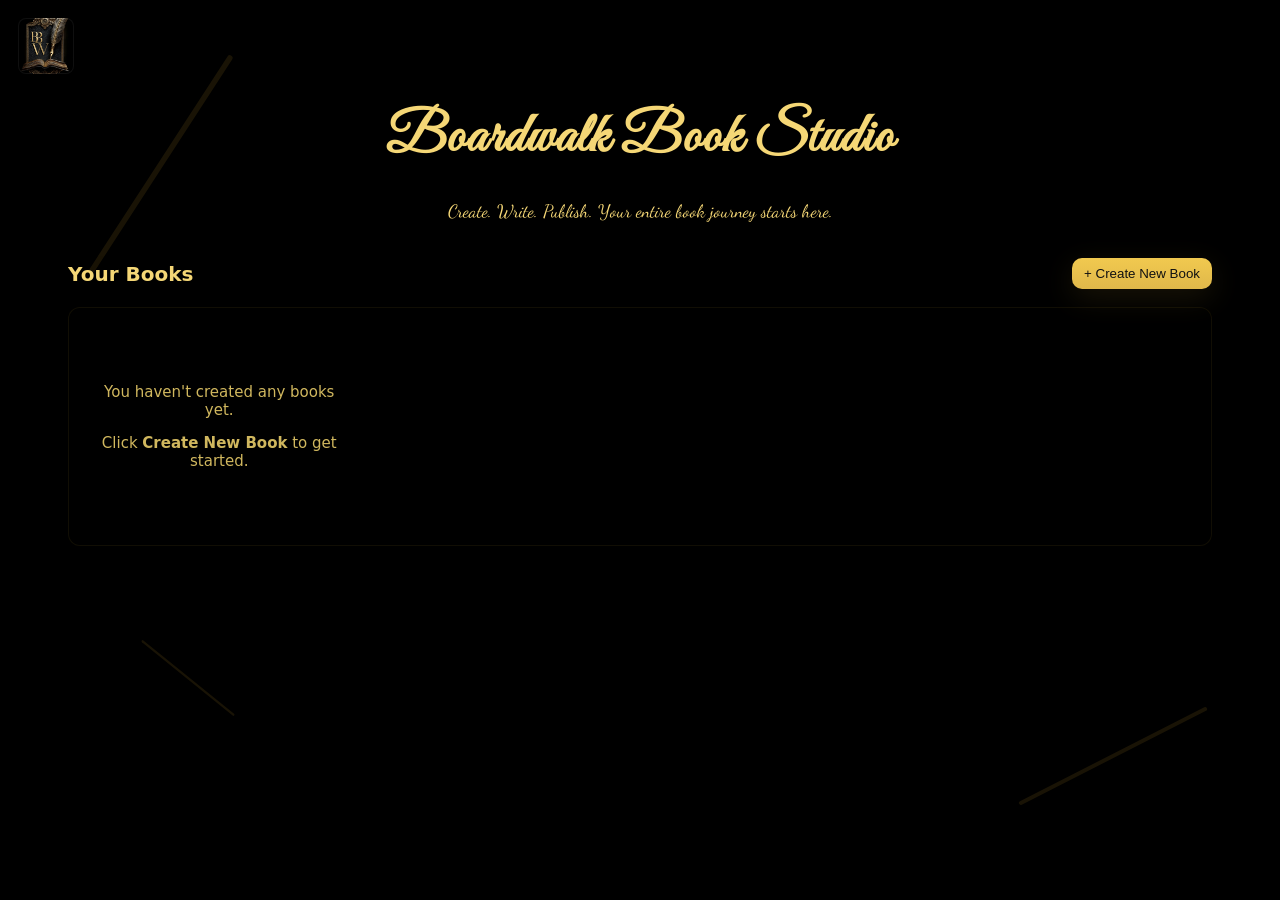
==== commit c3198146: "Update index.html" ====
--- a/index.html
+++ b/index.html
@@ -5,7 +5,15 @@
   <title>Boardwalk Book Studio — Library</title>
   <meta name="viewport" content="width=device-width,initial-scale=1" />
 
-  <!-- Favicon / social preview (keeps images but no CSS) -->
+  <!-- Only index.css is loaded -->
+  <link rel="stylesheet" href="css/index.css" />
+
+  <!-- Fonts used by the page -->
+  <link rel="preconnect" href="https://fonts.googleapis.com">
+  <link rel="preconnect" href="https://fonts.gstatic.com" crossorigin>
+  <link href="https://fonts.googleapis.com/css2?family=Great+Vibes&family=Dancing+Script:wght@400;700&display=swap" rel="stylesheet">
+
+  <!-- Favicon and social preview image -->
   <link rel="icon" type="image/jpeg" href="img/publish-logo.jpg" />
   <meta property="og:title" content="Boardwalk Book Studio" />
   <meta property="og:description" content="Create. Write. Publish. Your entire book journey starts here." />
@@ -15,20 +23,20 @@
 </head>
 <body>
 
-  <!-- Decorative feathers (SVGs only, no styling here) -->
+  <!-- Decorative feathers (SVGs) -->
   <div class="feathers" aria-hidden="true">
     <svg class="feather f1" viewBox="0 0 64 64" xmlns="http://www.w3.org/2000/svg" aria-hidden="true">
-      <path d="M4 60c18-18 40-40 56-56" fill="none" stroke="currentColor" stroke-width="1.6" stroke-linecap="round" stroke-linejoin="round"/>
+      <path d="M6 58c16-16 36-36 52-52" fill="none" stroke="currentColor" stroke-width="1.6" stroke-linecap="round" stroke-linejoin="round"/>
     </svg>
     <svg class="feather f2" viewBox="0 0 64 64" xmlns="http://www.w3.org/2000/svg" aria-hidden="true">
-      <path d="M60 4C42 22 20 44 4 60" fill="none" stroke="currentColor" stroke-width="1.4" stroke-linecap="round" stroke-linejoin="round"/>
+      <path d="M58 6C42 22 22 42 6 58" fill="none" stroke="currentColor" stroke-width="1.4" stroke-linecap="round" stroke-linejoin="round"/>
     </svg>
     <svg class="feather f3" viewBox="0 0 64 64" xmlns="http://www.w3.org/2000/svg" aria-hidden="true">
-      <path d="M8 8c14 14 28 28 48 48" fill="none" stroke="currentColor" stroke-width="1.2" stroke-linecap="round" stroke-linejoin="round"/>
+      <path d="M10 10c12 12 24 24 44 44" fill="none" stroke="currentColor" stroke-width="1.2" stroke-linecap="round" stroke-linejoin="round"/>
     </svg>
   </div>
 
-  <!-- Top-left brand (button has no inline styles or CSS links) -->
+  <!-- Top-left brand (small clickable logo) -->
   <button id="brandBtn" class="brand-btn" aria-label="Boardwalk Home" title="Boardwalk Home"></button>
 
   <main id="libraryApp" class="library-app" role="main">
@@ -59,25 +67,25 @@
     <div class="modal-content">
       <h2 id="modalTitle" class="modal-title">Create New Book</h2>
 
-      <label class="field-label">Book Title</label>
+      <label class="field-label" for="newBookTitle">Book Title</label>
       <input id="newBookTitle" class="field-input" placeholder="Enter book title" />
 
-      <label class="field-label">Subtitle</label>
+      <label class="field-label" for="newBookSubtitle">Subtitle</label>
       <input id="newBookSubtitle" class="field-input" placeholder="Optional subtitle" />
 
-      <label class="field-label">Author Name</label>
+      <label class="field-label" for="newBookAuthor">Author Name</label>
       <input id="newBookAuthor" class="field-input" placeholder="Your name or pen name" />
 
-      <label class="field-label">Genre</label>
+      <label class="field-label" for="newBookGenre">Genre</label>
       <input id="newBookGenre" class="field-input" placeholder="Fantasy, Thriller, Romance..." />
 
-      <label class="field-label">Audience</label>
+      <label class="field-label" for="newBookAudience">Audience</label>
       <input id="newBookAudience" class="field-input" placeholder="Adults, YA, Middle Grade..." />
 
-      <label class="field-label">Short Description</label>
+      <label class="field-label" for="newBookDescription">Short Description</label>
       <textarea id="newBookDescription" class="field-input" placeholder="What is this book about?"></textarea>
 
-      <label class="field-label">Cover Image</label>
+      <label class="field-label" for="newBookCover">Cover Image</label>
       <input type="file" id="newBookCover" accept="image/*" class="field-input" />
 
       <div class="modal-actions">
--- a/css/index.css
+++ b/css/index.css
@@ -0,0 +1,268 @@
+/* css/index.css
+   Single-file styles for Library page
+   - Gold cursive headings and accents
+   - Decorative feathers
+   - No fullscreen background image logic
+   - Responsive and accessible
+   - Place at css/index.css (replace existing)
+*/
+
+/* Fonts */
+@import url('https://fonts.googleapis.com/css2?family=Great+Vibes&family=Dancing+Script:wght@400;700&display=swap');
+
+:root{
+  --gold: #f5d776;
+  --gold-strong: #e0b84a;
+  --gold-soft: #f1c94f;
+  --gold-deep: #c89b2a;
+  --dark-bg: #000;
+  --trans-black: rgba(0,0,0,0.48);
+  --panel-border: rgba(212,175,55,0.08);
+  --glass-white: rgba(255,255,255,0.06);
+  --shadow-strong: 0 20px 60px rgba(0,0,0,0.6);
+  --ui-radius: 12px;
+  --max-width: 1200px;
+  --focus-ring: rgba(245,215,110,0.35);
+}
+
+/* Reset + base */
+* { box-sizing: border-box; }
+html, body {
+  height: 100%;
+  margin: 0;
+  padding: 0;
+  background: var(--dark-bg);
+  font-family: Inter, system-ui, -apple-system, "Segoe UI", Roboto, Arial, sans-serif;
+  -webkit-font-smoothing: antialiased;
+  -moz-osx-font-smoothing: grayscale;
+  color: var(--gold);
+  -webkit-tap-highlight-color: transparent;
+}
+
+/* Layout container */
+#libraryApp {
+  position: relative;
+  z-index: 10;
+  max-width: var(--max-width);
+  margin: 0 auto;
+  padding: 96px 28px 60px;
+  box-sizing: border-box;
+}
+
+/* Feathers decorative layer */
+.feathers {
+  position: fixed;
+  inset: 0;
+  pointer-events: none;
+  z-index: 0;
+}
+.feather {
+  position: absolute;
+  opacity: 0.12;
+  transform-origin: center;
+  color: var(--gold-deep);
+}
+.feather.f1 { left: 4%; top: 6%; width: 220px; height: 220px; transform: rotate(-12deg); }
+.feather.f2 { right: 6%; bottom: 6%; width: 180px; height: 180px; transform: rotate(18deg); }
+.feather.f3 { left: 10%; bottom: 18%; width: 120px; height: 120px; transform: rotate(-6deg); }
+
+/* Brand button (top-left) */
+.brand-btn {
+  position: fixed;
+  top: 18px;
+  left: 18px;
+  width: 56px;
+  height: 56px;
+  border-radius: 8px;
+  background: url('../img/publish-logo.jpg') center/cover no-repeat;
+  border: 1px solid rgba(255,255,255,0.06);
+  box-shadow: 0 6px 20px rgba(0,0,0,0.6);
+  z-index: 20;
+  cursor: pointer;
+}
+.brand-btn:focus { outline: 3px solid var(--focus-ring); outline-offset: 2px; }
+
+/* HERO */
+.library-hero {
+  display: flex;
+  flex-direction: column;
+  align-items: center;
+  gap: 12px;
+  margin-bottom: 28px;
+}
+.library-title {
+  font-family: "Great Vibes", "Dancing Script", serif;
+  font-size: 56px;
+  line-height: 1;
+  color: var(--gold);
+  display: inline-block;
+  background: rgba(0,0,0,0.28);
+  padding: 14px 28px;
+  border-radius: 12px;
+  box-shadow: 0 10px 30px rgba(0,0,0,0.45);
+  margin: 0;
+  text-align: center;
+  letter-spacing: 0.02em;
+}
+.library-tagline {
+  font-family: "Dancing Script", serif;
+  font-size: 18px;
+  color: var(--gold);
+  display: inline-block;
+  background: rgba(0,0,0,0.18);
+  padding: 8px 18px;
+  border-radius: 10px;
+  text-align: center;
+  box-shadow: 0 6px 18px rgba(0,0,0,0.35);
+  margin: 0;
+}
+
+/* Header bar */
+.library-header {
+  display: flex;
+  justify-content: space-between;
+  align-items: center;
+  margin-bottom: 18px;
+}
+.library-subtitle {
+  font-size: 20px;
+  color: var(--gold);
+  margin: 0;
+}
+.header-actions { display:flex; gap:12px; align-items:center; }
+
+/* Buttons */
+.btn {
+  background: transparent;
+  border: 1px solid rgba(245,215,110,0.08);
+  color: var(--gold);
+  padding: 8px 12px;
+  border-radius: 10px;
+  cursor: pointer;
+}
+.btn:focus { outline: 3px solid var(--focus-ring); outline-offset: 2px; }
+.btn-gold {
+  background: linear-gradient(180deg, var(--gold-soft), var(--gold-strong));
+  color: #111;
+  border: none;
+  box-shadow: 0 8px 30px rgba(212,175,55,0.12);
+}
+
+/* Panel */
+.library-panel {
+  background: var(--trans-black);
+  border-radius: var(--ui-radius);
+  padding: 20px;
+  border: 1px solid var(--panel-border);
+  box-shadow: var(--shadow-strong);
+}
+
+/* Grid */
+.book-grid {
+  display: grid;
+  grid-template-columns: repeat(auto-fill, minmax(220px, 1fr));
+  gap: 20px;
+}
+
+/* Card */
+.book-card {
+  background: rgba(255,255,255,0.02);
+  border-radius: 12px;
+  padding: 12px;
+  color: var(--gold);
+  display: flex;
+  flex-direction: column;
+  gap: 10px;
+  border: 1px solid rgba(212,175,55,0.06);
+  transition: transform .18s ease, box-shadow .18s ease;
+  backdrop-filter: blur(4px);
+}
+.book-card:hover {
+  transform: translateY(-6px);
+  box-shadow: 0 18px 40px rgba(0,0,0,0.6), 0 0 18px rgba(245,215,110,0.06);
+  border-color: rgba(245,215,110,0.12);
+}
+
+/* Cover */
+.book-cover {
+  height: 150px;
+  border-radius: 8px;
+  overflow: hidden;
+  background: linear-gradient(180deg,#111,#000);
+  display: flex;
+  align-items: center;
+  justify-content: center;
+  border: 1px solid rgba(212,175,55,0.04);
+}
+.book-cover img { width:100%; height:100%; object-fit:cover; }
+
+/* Info */
+.book-title {
+  font-family: "Dancing Script", serif;
+  font-size: 20px;
+  color: var(--gold);
+  display: inline-block;
+  background: rgba(0,0,0,0.28);
+  padding: 6px 10px;
+  border-radius: 8px;
+  box-shadow: 0 6px 18px rgba(0,0,0,0.28);
+  margin-bottom: 4px;
+}
+.book-subtitle { font-size: 13px; color: rgba(245,215,110,0.95); }
+.book-author { font-size: 12px; color: rgba(245,215,110,0.85); }
+
+/* Actions */
+.book-actions { display:flex; gap:8px; margin-top:6px; }
+.book-actions button { padding:6px 8px; border-radius:8px; border:none; background:rgba(245,215,110,0.08); color:#111; cursor:pointer; }
+
+/* Empty state */
+.empty-state { text-align:center; color: rgba(245,215,110,0.85); padding:40px 0; font-size:15px; }
+
+/* Modal */
+.modal {
+  position: fixed;
+  inset: 0;
+  display:flex;
+  align-items:center;
+  justify-content:center;
+  background: rgba(0,0,0,0.72);
+  z-index: 9999;
+}
+.modal.hidden { display: none; }
+.modal-content {
+  width: 420px;
+  background: rgba(0,0,0,0.36);
+  border-radius: 12px;
+  padding: 22px;
+  border: 1px solid rgba(212,175,55,0.08);
+  box-shadow: 0 20px 60px rgba(0,0,0,0.7);
+  backdrop-filter: blur(6px);
+}
+.modal-title { color: var(--gold); text-align:center; margin:0 0 12px 0; font-size:20px; }
+.field-input, textarea.field-input {
+  width:100%;
+  padding:10px;
+  border-radius:8px;
+  border:1px solid rgba(212,175,55,0.06);
+  background: rgba(0,0,0,0.28);
+  color: var(--gold);
+  margin-bottom:10px;
+  box-sizing:border-box;
+}
+.modal-actions { display:flex; gap:10px; justify-content:space-between; }
+.modal-btn { width:48%; padding:10px; border-radius:8px; cursor:pointer; }
+
+/* Accessibility: focus outlines */
+button:focus, input:focus, textarea:focus {
+  outline: 3px solid var(--focus-ring);
+  outline-offset: 2px;
+}
+
+/* Responsive tweaks */
+@media (max-width: 720px) {
+  .library-title { font-size: 36px; padding: 10px 18px; }
+  .library-tagline { font-size: 14px; padding: 6px 12px; }
+  #libraryApp { padding: 64px 18px 40px; }
+  .book-grid { grid-template-columns: repeat(auto-fill, minmax(180px, 1fr)); gap:14px; }
+  .book-cover { height: 130px; }
+}
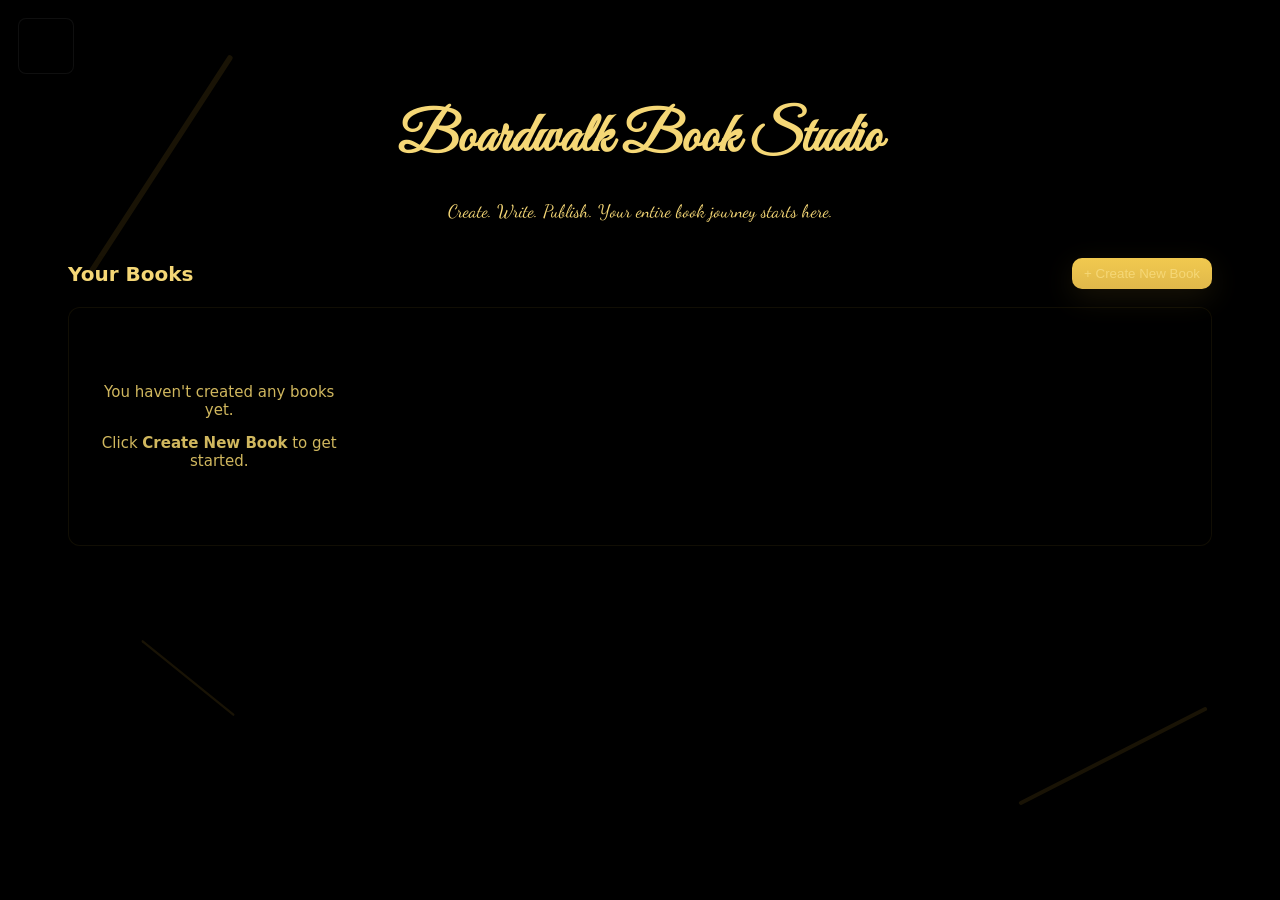
==== commit 86dc8d61: "Update index.html" ====
--- a/index.html
+++ b/index.html
@@ -37,7 +37,7 @@
   </div>
 
   <!-- Top-left brand (small clickable logo) -->
-  <button id="brandBtn" class="brand-btn" aria-label="Boardwalk Home" title="Boardwalk Home"></button>
+  <button id="brandBtn" class="brand-btn" aria-label="Boardwalk Home" title="Boardwalk Home" style="color:var(--gold);"></button>
 
   <main id="libraryApp" class="library-app" role="main">
 
@@ -51,7 +51,7 @@
     <div class="library-header">
       <h2 class="library-subtitle">Your Books</h2>
       <div class="header-actions">
-        <button id="newBookBtn" class="btn btn-gold new-book-btn">+ Create New Book</button>
+        <button id="newBookBtn" class="btn btn-gold new-book-btn" style="color:var(--gold);">+ Create New Book</button>
       </div>
     </div>
 
@@ -89,8 +89,8 @@
       <input type="file" id="newBookCover" accept="image/*" class="field-input" />
 
       <div class="modal-actions">
-        <button id="createBookConfirm" class="btn btn-gold modal-btn">Save</button>
-        <button id="closeModal" class="btn modal-btn">Cancel</button>
+        <button id="createBookConfirm" class="btn btn-gold modal-btn" style="color:var(--gold);">Save</button>
+        <button id="closeModal" class="btn modal-btn" style="color:var(--gold);">Cancel</button>
       </div>
     </div>
   </div>
--- a/css/index.css
+++ b/css/index.css
@@ -1,10 +1,9 @@
 /* css/index.css
-   Single-file styles for Library page
+   Self-contained styles for the Library page.
    - Gold cursive headings and accents
-   - Decorative feathers
-   - No fullscreen background image logic
-   - Responsive and accessible
-   - Place at css/index.css (replace existing)
+   - Decorative feather layer
+   - No background-image logic
+   - Accessible and responsive
 */
 
 /* Fonts */
@@ -18,7 +17,6 @@
   --dark-bg: #000;
   --trans-black: rgba(0,0,0,0.48);
   --panel-border: rgba(212,175,55,0.08);
-  --glass-white: rgba(255,255,255,0.06);
   --shadow-strong: 0 20px 60px rgba(0,0,0,0.6);
   --ui-radius: 12px;
   --max-width: 1200px;
@@ -34,19 +32,7 @@
   background: var(--dark-bg);
   font-family: Inter, system-ui, -apple-system, "Segoe UI", Roboto, Arial, sans-serif;
   -webkit-font-smoothing: antialiased;
-  -moz-osx-font-smoothing: grayscale;
-  color: var(--gold);
-  -webkit-tap-highlight-color: transparent;
-}
-
-/* Layout container */
-#libraryApp {
-  position: relative;
-  z-index: 10;
-  max-width: var(--max-width);
-  margin: 0 auto;
-  padding: 96px 28px 60px;
-  box-sizing: border-box;
+  color: var(--gold);
 }
 
 /* Feathers decorative layer */
@@ -74,13 +60,23 @@
   width: 56px;
   height: 56px;
   border-radius: 8px;
-  background: url('../img/publish-logo.jpg') center/cover no-repeat;
+  background: url('img/publish-logo.jpg') center/cover no-repeat;
   border: 1px solid rgba(255,255,255,0.06);
   box-shadow: 0 6px 20px rgba(0,0,0,0.6);
   z-index: 20;
   cursor: pointer;
 }
 .brand-btn:focus { outline: 3px solid var(--focus-ring); outline-offset: 2px; }
+
+/* Main container */
+#libraryApp {
+  position: relative;
+  z-index: 10;
+  max-width: var(--max-width);
+  margin: 0 auto;
+  padding: 96px 28px 60px;
+  box-sizing: border-box;
+}
 
 /* HERO */
 .library-hero {
@@ -102,7 +98,6 @@
   box-shadow: 0 10px 30px rgba(0,0,0,0.45);
   margin: 0;
   text-align: center;
-  letter-spacing: 0.02em;
 }
 .library-tagline {
   font-family: "Dancing Script", serif;
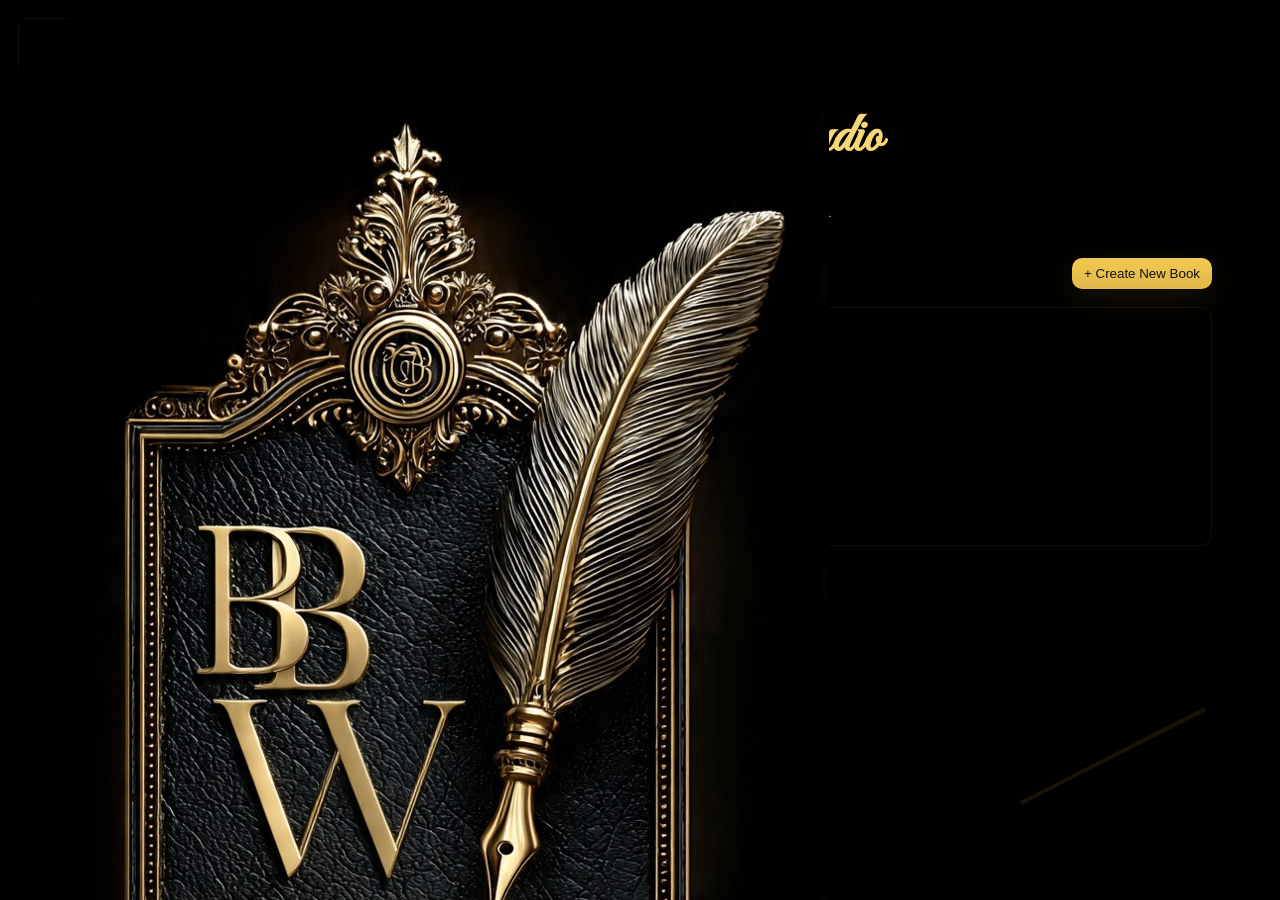
==== commit 1aa3ac39: "Update index.html" ====
--- a/index.html
+++ b/index.html
@@ -5,15 +5,15 @@
   <title>Boardwalk Book Studio — Library</title>
   <meta name="viewport" content="width=device-width,initial-scale=1" />
 
-  <!-- Only index.css is loaded -->
+  <!-- CSS -->
   <link rel="stylesheet" href="css/index.css" />
 
-  <!-- Fonts used by the page -->
+  <!-- Fonts -->
   <link rel="preconnect" href="https://fonts.googleapis.com">
   <link rel="preconnect" href="https://fonts.gstatic.com" crossorigin>
   <link href="https://fonts.googleapis.com/css2?family=Great+Vibes&family=Dancing+Script:wght@400;700&display=swap" rel="stylesheet">
 
-  <!-- Favicon and social preview image -->
+  <!-- Favicon + Social -->
   <link rel="icon" type="image/jpeg" href="img/publish-logo.jpg" />
   <meta property="og:title" content="Boardwalk Book Studio" />
   <meta property="og:description" content="Create. Write. Publish. Your entire book journey starts here." />
@@ -21,28 +21,28 @@
   <meta name="twitter:card" content="summary_large_image" />
   <meta name="twitter:image" content="img/publish-logo.jpg" />
 </head>
+
 <body>
 
-  <!-- Decorative feathers (SVGs) -->
+  <!-- GOLD DUST -->
+  <div class="gold-dust"></div>
+
+  <!-- FEATHERS -->
   <div class="feathers" aria-hidden="true">
-    <svg class="feather f1" viewBox="0 0 64 64" xmlns="http://www.w3.org/2000/svg" aria-hidden="true">
-      <path d="M6 58c16-16 36-36 52-52" fill="none" stroke="currentColor" stroke-width="1.6" stroke-linecap="round" stroke-linejoin="round"/>
-    </svg>
-    <svg class="feather f2" viewBox="0 0 64 64" xmlns="http://www.w3.org/2000/svg" aria-hidden="true">
-      <path d="M58 6C42 22 22 42 6 58" fill="none" stroke="currentColor" stroke-width="1.4" stroke-linecap="round" stroke-linejoin="round"/>
-    </svg>
-    <svg class="feather f3" viewBox="0 0 64 64" xmlns="http://www.w3.org/2000/svg" aria-hidden="true">
-      <path d="M10 10c12 12 24 24 44 44" fill="none" stroke="currentColor" stroke-width="1.2" stroke-linecap="round" stroke-linejoin="round"/>
-    </svg>
+    <svg class="feather f1" viewBox="0 0 64 64"><path d="M6 58c16-16 36-36 52-52" fill="none" stroke="currentColor" stroke-width="1.6"/></svg>
+    <svg class="feather f2" viewBox="0 0 64 64"><path d="M58 6C42 22 22 42 6 58" fill="none" stroke="currentColor" stroke-width="1.4"/></svg>
+    <svg class="feather f3" viewBox="0 0 64 64"><path d="M10 10c12 12 24 24 44 44" fill="none" stroke="currentColor" stroke-width="1.2"/></svg>
   </div>
 
-  <!-- Top-left brand (small clickable logo) -->
-  <button id="brandBtn" class="brand-btn" aria-label="Boardwalk Home" title="Boardwalk Home" style="color:var(--gold);"></button>
+  <!-- BRAND BUTTON (links to publishing website) -->
+  <a href="https://boardwalkpublishing.com" id="brandBtn" class="brand-btn" aria-label="Boardwalk Publishing Home">
+    <img src="img/publish-logo.jpg" alt="Boardwalk Publishing Logo" class="brand-logo-img">
+  </a>
 
-  <main id="libraryApp" class="library-app" role="main">
+  <main id="libraryApp" class="library-app">
 
     <!-- HERO -->
-    <header class="library-hero" role="banner">
+    <header class="library-hero">
       <h1 class="library-title">Boardwalk Book Studio</h1>
       <p class="library-tagline">Create. Write. Publish. Your entire book journey starts here.</p>
     </header>
@@ -51,50 +51,50 @@
     <div class="library-header">
       <h2 class="library-subtitle">Your Books</h2>
       <div class="header-actions">
-        <button id="newBookBtn" class="btn btn-gold new-book-btn" style="color:var(--gold);">+ Create New Book</button>
+        <button id="newBookBtn" class="btn btn-gold new-book-btn">+ Create New Book</button>
       </div>
     </div>
 
-    <!-- BOOK GRID PANEL -->
-    <section class="library-panel" aria-labelledby="library-heading">
-      <div id="bookGrid" class="book-grid" role="list" aria-live="polite"></div>
+    <!-- BOOK GRID -->
+    <section class="library-panel">
+      <div id="bookGrid" class="book-grid" role="list"></div>
     </section>
 
   </main>
 
   <!-- NEW BOOK MODAL -->
-  <div id="newBookModal" class="modal hidden" role="dialog" aria-modal="true" aria-labelledby="modalTitle">
+  <div id="newBookModal" class="modal hidden" role="dialog" aria-modal="true">
     <div class="modal-content">
-      <h2 id="modalTitle" class="modal-title">Create New Book</h2>
+      <h2 class="modal-title">Create New Book</h2>
 
-      <label class="field-label" for="newBookTitle">Book Title</label>
+      <label class="field-label">Book Title</label>
       <input id="newBookTitle" class="field-input" placeholder="Enter book title" />
 
-      <label class="field-label" for="newBookSubtitle">Subtitle</label>
+      <label class="field-label">Subtitle</label>
       <input id="newBookSubtitle" class="field-input" placeholder="Optional subtitle" />
 
-      <label class="field-label" for="newBookAuthor">Author Name</label>
+      <label class="field-label">Author Name</label>
       <input id="newBookAuthor" class="field-input" placeholder="Your name or pen name" />
 
-      <label class="field-label" for="newBookGenre">Genre</label>
+      <label class="field-label">Genre</label>
       <input id="newBookGenre" class="field-input" placeholder="Fantasy, Thriller, Romance..." />
 
-      <label class="field-label" for="newBookAudience">Audience</label>
+      <label class="field-label">Audience</label>
       <input id="newBookAudience" class="field-input" placeholder="Adults, YA, Middle Grade..." />
 
-      <label class="field-label" for="newBookDescription">Short Description</label>
+      <label class="field-label">Short Description</label>
       <textarea id="newBookDescription" class="field-input" placeholder="What is this book about?"></textarea>
 
-      <label class="field-label" for="newBookCover">Cover Image</label>
+      <label class="field-label">Cover Image</label>
       <input type="file" id="newBookCover" accept="image/*" class="field-input" />
 
       <div class="modal-actions">
-        <button id="createBookConfirm" class="btn btn-gold modal-btn" style="color:var(--gold);">Save</button>
-        <button id="closeModal" class="btn modal-btn" style="color:var(--gold);">Cancel</button>
+        <button id="createBookConfirm" class="btn btn-gold modal-btn">Save</button>
+        <button id="closeModal" class="btn modal-btn">Cancel</button>
       </div>
     </div>
   </div>
 
-  <script src="js/index.js" type="module"></script>
+  <script src="js/index.js"></script>
 </body>
 </html>
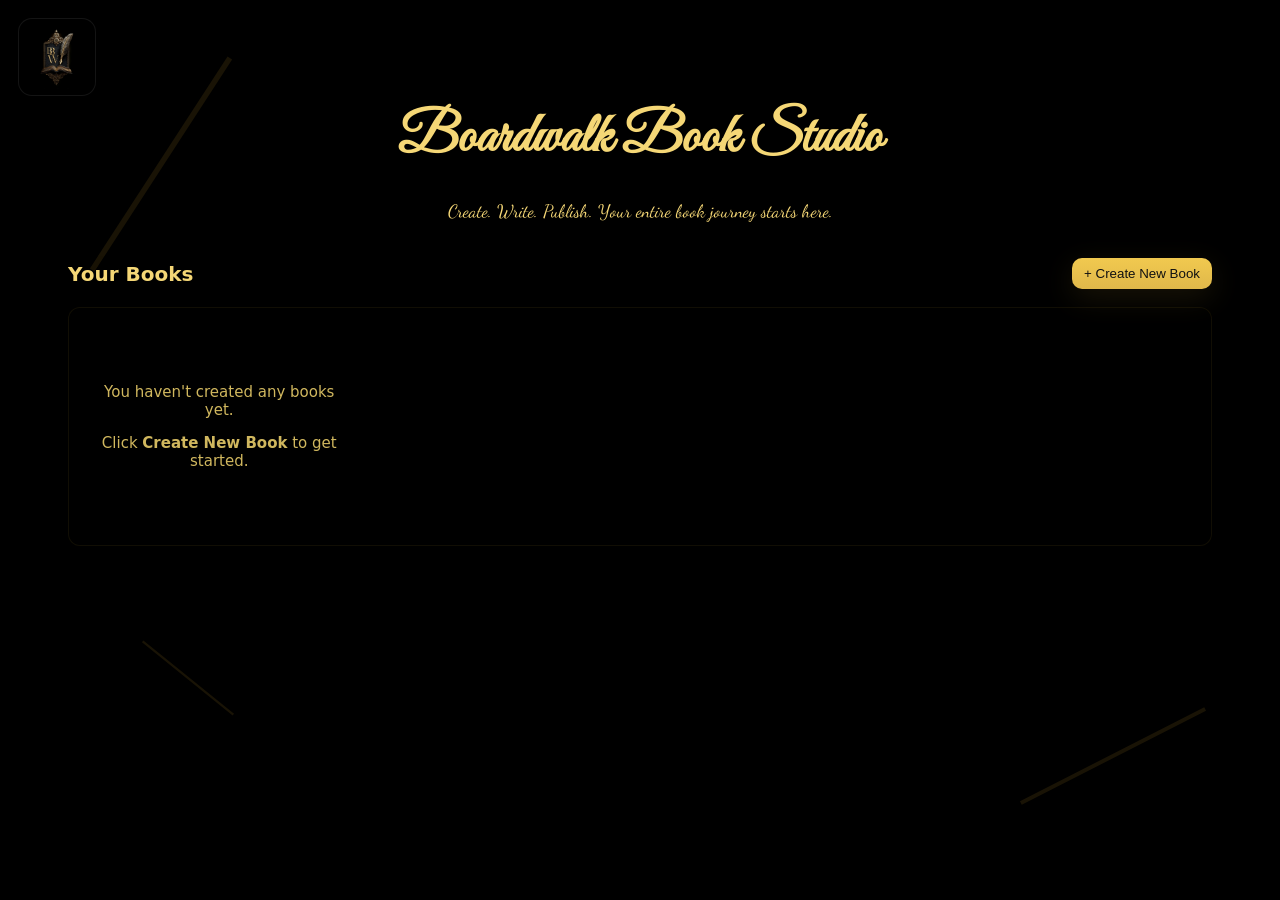
==== commit 51f36a31: "Update index.html" ====
--- a/index.html
+++ b/index.html
@@ -20,6 +20,46 @@
   <meta property="og:image" content="img/publish-logo.jpg" />
   <meta name="twitter:card" content="summary_large_image" />
   <meta name="twitter:image" content="img/publish-logo.jpg" />
+
+  <style>
+    /* BRAND BUTTON CONTAINER */
+    .brand-btn {
+      position: fixed;
+      top: 18px;
+      left: 18px;
+      width: 78px;
+      height: 78px;
+      padding: 0;
+      border-radius: 14px;
+      background: rgba(0,0,0,0.45);
+      border: 1px solid rgba(255,255,255,0.08);
+      display: flex;
+      align-items: center;
+      justify-content: center;
+      z-index: 50;
+      cursor: pointer;
+    }
+
+    /* LOGO CONTAINER */
+    .brand-logo-container {
+      width: 64px;
+      height: 64px;
+      border-radius: 12px;
+      overflow: hidden;
+      display: flex;
+      align-items: center;
+      justify-content: center;
+      background: rgba(0,0,0,0.25);
+    }
+
+    /* LOGO IMAGE */
+    .brand-logo-img {
+      width: 100%;
+      height: 100%;
+      object-fit: contain;
+      display: block;
+    }
+  </style>
 </head>
 
 <body>
@@ -35,8 +75,10 @@
   </div>
 
   <!-- BRAND BUTTON (links to publishing website) -->
-  <a href="https://boardwalkpublishing.com" id="brandBtn" class="brand-btn" aria-label="Boardwalk Publishing Home">
-    <img src="img/publish-logo.jpg" alt="Boardwalk Publishing Logo" class="brand-logo-img">
+  <a href="https://boardwalkpublishing.com" class="brand-btn" aria-label="Boardwalk Publishing Home">
+    <div class="brand-logo-container">
+      <img src="img/publish-logo.jpg" alt="Boardwalk Publishing Logo" class="brand-logo-img">
+    </div>
   </a>
 
   <main id="libraryApp" class="library-app">
